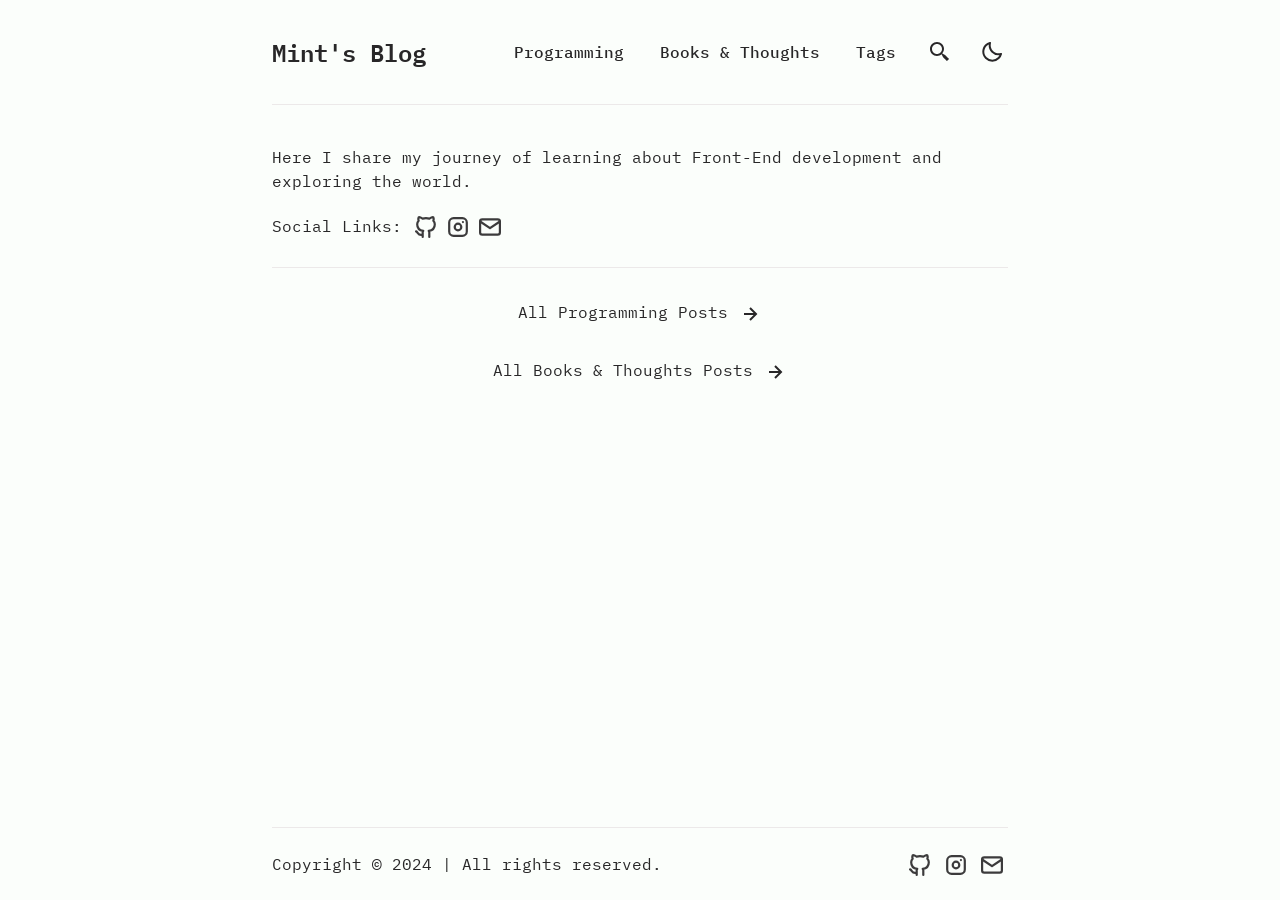
==== index.html @ e1dbb466 "deploy: 2d7eb493a28f2ec7057a40b3649dce06c5489eba" ====
<!DOCTYPE html><html lang="en" class="false"> <head><meta charset="UTF-8"><meta name="viewport" content="width=device-width"><link rel="icon" type="image/svg+xml" href="/favicon.svg"><link rel="canonical" href="https://astro-paper.pages.dev/"><meta name="generator" content="Astro v4.12.2"><!-- General Meta Tags --><title>Mint&#39;s Blog</title><meta name="title" content="Mint's Blog"><meta name="description" content="Mint's Hello World"><meta name="author" content="Mint"><link rel="sitemap" href="/sitemap-index.xml"><!-- Open Graph / Facebook --><meta property="og:title" content="Mint's Blog"><meta property="og:description" content="Mint's Hello World"><meta property="og:url" content="https://astro-paper.pages.dev/"><meta property="og:image" content="https://astro-paper.pages.dev/astropaper-og.jpg"><!-- Article Published/Modified time --><!-- Twitter --><meta property="twitter:card" content="summary_large_image"><meta property="twitter:url" content="https://astro-paper.pages.dev/"><meta property="twitter:title" content="Mint's Blog"><meta property="twitter:description" content="Mint's Hello World"><meta property="twitter:image" content="https://astro-paper.pages.dev/astropaper-og.jpg"><!-- Google JSON-LD Structured data --><script type="application/ld+json">{"@context":"https://schema.org","@type":"BlogPosting","headline":"Mint's Blog","image":"https://astro-paper.pages.dev/astropaper-og.jpg","datePublished":"undefined","author":[{"@type":"Person","name":"Mint","url":"https://satnaing.dev/"}]}</script><!-- Google Font --><link rel="preconnect" href="https://fonts.googleapis.com"><link rel="preconnect" href="https://fonts.gstatic.com" crossorigin><link href="https://fonts.googleapis.com/css2?family=IBM+Plex+Mono:ital,wght@0,400;0,500;0,600;0,700;1,400;1,600&display=swap" rel="stylesheet"><meta name="theme-color" content=""><meta name="astro-view-transitions-enabled" content="true"><meta name="astro-view-transitions-fallback" content="animate"><script src="/toggle-theme.js"></script><link rel="stylesheet" href="/_astro/about.DRZMxwxV.css">
<style>#hero:where(.astro-j7pv25f6){padding-bottom:1.5rem;padding-top:2rem}#hero:where(.astro-j7pv25f6) h1:where(.astro-j7pv25f6){margin-top:1rem;margin-bottom:1rem;display:inline-block;font-size:1.875rem;line-height:2.25rem;font-weight:700}@media (min-width: 640px){#hero:where(.astro-j7pv25f6) h1:where(.astro-j7pv25f6){margin-top:2rem;margin-bottom:2rem;font-size:3rem;line-height:1}}#hero:where(.astro-j7pv25f6) .rss-link:where(.astro-j7pv25f6){margin-bottom:1.5rem}#hero:where(.astro-j7pv25f6) .rss-icon:where(.astro-j7pv25f6){margin-bottom:.5rem;height:1.5rem;width:1.5rem;--tw-scale-x: 1.1;--tw-scale-y: 1.1;transform:translate(var(--tw-translate-x),var(--tw-translate-y)) rotate(var(--tw-rotate)) skew(var(--tw-skew-x)) skewY(var(--tw-skew-y)) scaleX(var(--tw-scale-x)) scaleY(var(--tw-scale-y));fill:rgb(var(--color-accent))}@media (min-width: 640px){#hero:where(.astro-j7pv25f6) .rss-icon:where(.astro-j7pv25f6){margin-bottom:.75rem;--tw-scale-x: 1.25;--tw-scale-y: 1.25;transform:translate(var(--tw-translate-x),var(--tw-translate-y)) rotate(var(--tw-rotate)) skew(var(--tw-skew-x)) skewY(var(--tw-skew-y)) scaleX(var(--tw-scale-x)) scaleY(var(--tw-scale-y))}}#hero:where(.astro-j7pv25f6) p:where(.astro-j7pv25f6){margin-top:.5rem;margin-bottom:.5rem}.social-wrapper:where(.astro-j7pv25f6){margin-top:1rem;display:flex;flex-direction:column}@media (min-width: 640px){.social-wrapper:where(.astro-j7pv25f6){flex-direction:row;align-items:center}}.social-links:where(.astro-j7pv25f6){margin-bottom:.25rem;margin-right:.5rem;white-space:nowrap}@media (min-width: 640px){.social-links:where(.astro-j7pv25f6){margin-bottom:0}}#featured:where(.astro-j7pv25f6),#recent-posts:where(.astro-j7pv25f6){padding-bottom:1.5rem;padding-top:3rem}#featured:where(.astro-j7pv25f6) h2:where(.astro-j7pv25f6),#recent-posts:where(.astro-j7pv25f6) h2:where(.astro-j7pv25f6){font-size:1.5rem;line-height:2rem;font-weight:600;letter-spacing:.025em}.all-posts-btn-wrapper:where(.astro-j7pv25f6){margin-top:2rem;margin-bottom:2rem;text-align:center}
</style><script type="module" src="/_astro/hoisted.lSUI3qGY.js"></script></head> <body>  <header class="astro-3ef6ksr2"> <a id="skip-to-content" href="#main-content" class="astro-3ef6ksr2">Skip to content</a> <div class="nav-container astro-3ef6ksr2"> <div class="top-nav-wrap astro-3ef6ksr2"> <a href="/" class="logo whitespace-nowrap astro-3ef6ksr2"> Mint&#39;s Blog </a> <nav id="nav-menu" class="astro-3ef6ksr2"> <button class="hamburger-menu focus-outline astro-3ef6ksr2" aria-label="Open Menu" aria-expanded="false" aria-controls="menu-items"> <svg xmlns="http://www.w3.org/2000/svg" width="24" height="24" viewBox="0 0 24 24" fill="none" stroke="currentColor" stroke-width="1.5" stroke-linecap="round" stroke-linejoin="round" class="menu-icon astro-3ef6ksr2"> <line x1="7" y1="12" x2="21" y2="12" class="line astro-3ef6ksr2"></line> <line x1="3" y1="6" x2="21" y2="6" class="line astro-3ef6ksr2"></line> <line x1="12" y1="18" x2="21" y2="18" class="line astro-3ef6ksr2"></line> <line x1="18" y1="6" x2="6" y2="18" class="close astro-3ef6ksr2"></line> <line x1="6" y1="6" x2="18" y2="18" class="close astro-3ef6ksr2"></line> </svg> </button> <ul id="menu-items" class="display-none sm:flex astro-3ef6ksr2"> <li class="astro-3ef6ksr2"> <a href="/programming/" class=" astro-3ef6ksr2">
Programming
</a> </li> <li class="astro-3ef6ksr2"> <a href="/thoughts/" class=" astro-3ef6ksr2">
Books & Thoughts
</a> </li> <li class="astro-3ef6ksr2"> <a href="/tags/" class=" astro-3ef6ksr2">
Tags
</a> </li> <li class="astro-3ef6ksr2"> <a href="/search/" class="group inline-block hover:text-skin-accent focus-outline p-3 sm:p-1  flex astro-3ef6ksr2" aria-label="search" title="Search"> <svg xmlns="http://www.w3.org/2000/svg" class="scale-125 sm:scale-100 astro-3ef6ksr2"><path d="M19.023 16.977a35.13 35.13 0 0 1-1.367-1.384c-.372-.378-.596-.653-.596-.653l-2.8-1.337A6.962 6.962 0 0 0 16 9c0-3.859-3.14-7-7-7S2 5.141 2 9s3.14 7 7 7c1.763 0 3.37-.66 4.603-1.739l1.337 2.8s.275.224.653.596c.387.363.896.854 1.384 1.367l1.358 1.392.604.646 2.121-2.121-.646-.604c-.379-.372-.885-.866-1.391-1.36zM9 14c-2.757 0-5-2.243-5-5s2.243-5 5-5 5 2.243 5 5-2.243 5-5 5z" class="astro-3ef6ksr2"></path> </svg> <span class="sr-only astro-3ef6ksr2">Search</span> </a> </li> <li class="astro-3ef6ksr2"> <button id="theme-btn" class="focus-outline astro-3ef6ksr2" title="Toggles light & dark" aria-label="auto" aria-live="polite"> <svg xmlns="http://www.w3.org/2000/svg" id="moon-svg" class="astro-3ef6ksr2"> <path d="M20.742 13.045a8.088 8.088 0 0 1-2.077.271c-2.135 0-4.14-.83-5.646-2.336a8.025 8.025 0 0 1-2.064-7.723A1 1 0 0 0 9.73 2.034a10.014 10.014 0 0 0-4.489 2.582c-3.898 3.898-3.898 10.243 0 14.143a9.937 9.937 0 0 0 7.072 2.93 9.93 9.93 0 0 0 7.07-2.929 10.007 10.007 0 0 0 2.583-4.491 1.001 1.001 0 0 0-1.224-1.224zm-2.772 4.301a7.947 7.947 0 0 1-5.656 2.343 7.953 7.953 0 0 1-5.658-2.344c-3.118-3.119-3.118-8.195 0-11.314a7.923 7.923 0 0 1 2.06-1.483 10.027 10.027 0 0 0 2.89 7.848 9.972 9.972 0 0 0 7.848 2.891 8.036 8.036 0 0 1-1.484 2.059z" class="astro-3ef6ksr2"></path> </svg> <svg xmlns="http://www.w3.org/2000/svg" id="sun-svg" class="astro-3ef6ksr2"> <path d="M6.993 12c0 2.761 2.246 5.007 5.007 5.007s5.007-2.246 5.007-5.007S14.761 6.993 12 6.993 6.993 9.239 6.993 12zM12 8.993c1.658 0 3.007 1.349 3.007 3.007S13.658 15.007 12 15.007 8.993 13.658 8.993 12 10.342 8.993 12 8.993zM10.998 19h2v3h-2zm0-17h2v3h-2zm-9 9h3v2h-3zm17 0h3v2h-3zM4.219 18.363l2.12-2.122 1.415 1.414-2.12 2.122zM16.24 6.344l2.122-2.122 1.414 1.414-2.122 2.122zM6.342 7.759 4.22 5.637l1.415-1.414 2.12 2.122zm13.434 10.605-1.414 1.414-2.122-2.122 1.414-1.414z" class="astro-3ef6ksr2"></path> </svg> </button> </li> </ul> </nav> </div> </div> <div class="max-w-3xl mx-auto px-4"> <hr class="border-skin-line" aria-hidden="true"> </div> </header>   <main id="main-content" class="astro-j7pv25f6"> <section id="hero" class="astro-j7pv25f6"> <p class="astro-j7pv25f6">
Here I share my journey of learning about Front-End development and exploring the world.
</p> <div class="social-wrapper astro-j7pv25f6"> <div class="social-links astro-j7pv25f6">Social Links:</div> <div class="social-icons  astro-upu6fzxr"> <a href="https://github.com/undefinedmint" class="group inline-block hover:text-skin-accent link-button astro-upu6fzxr" title="Me on Github"> <svg
    xmlns="http://www.w3.org/2000/svg"
    class="icon-tabler"
    stroke-linecap="round"
    stroke-linejoin="round"
  >
    <path stroke="none" d="M0 0h24v24H0z" fill="none"></path>
    <path
      d="M9 19c-4.3 1.4 -4.3 -2.5 -6 -3m12 5v-3.5c0 -1 .1 -1.4 -.5 -2c2.8 -.3 5.5 -1.4 5.5 -6a4.6 4.6 0 0 0 -1.3 -3.2a4.2 4.2 0 0 0 -.1 -3.2s-1.1 -.3 -3.5 1.3a12.3 12.3 0 0 0 -6.2 0c-2.4 -1.6 -3.5 -1.3 -3.5 -1.3a4.2 4.2 0 0 0 -.1 3.2a4.6 4.6 0 0 0 -1.3 3.2c0 4.6 2.7 5.7 5.5 6c-.6 .6 -.6 1.2 -.5 2v3.5"
    ></path>
  </svg> <span class="sr-only astro-upu6fzxr">Me on Github</span> </a><a href="https://instagram.com/i__am__mint/" class="group inline-block hover:text-skin-accent link-button astro-upu6fzxr" title="Me on Instagram"> <svg
    xmlns="http://www.w3.org/2000/svg"
    class="icon-tabler"
    stroke-linecap="round"
    stroke-linejoin="round"
  >
    <path stroke="none" d="M0 0h24v24H0z" fill="none"></path>
    <rect x="4" y="4" width="16" height="16" rx="4"></rect>
    <circle cx="12" cy="12" r="3"></circle>
    <line x1="16.5" y1="7.5" x2="16.5" y2="7.501"></line>
  </svg> <span class="sr-only astro-upu6fzxr">Me on Instagram</span> </a><a href="mailto:undefinedmint@proton.me" class="group inline-block hover:text-skin-accent link-button astro-upu6fzxr" title="Send an email to Mint's Blog"> <svg
      xmlns="http://www.w3.org/2000/svg"
      class="icon-tabler"
      stroke-linecap="round"
      stroke-linejoin="round"
    >
      <path stroke="none" d="M0 0h24v24H0z" fill="none"></path>
      <rect x="3" y="5" width="18" height="14" rx="2"></rect>
      <polyline points="3 7 12 13 21 7"></polyline>
    </svg> <span class="sr-only astro-upu6fzxr">Send an email to Mint&#39;s Blog</span> </a> </div>  </div> </section> <div class="max-w-3xl mx-auto px-4"> <hr class="border-skin-line" aria-hidden="true"> </div>  <div class="all-posts-btn-wrapper astro-j7pv25f6"> <a href="/programming/" class="group inline-block hover:text-skin-accent">
All Programming Posts
<svg xmlns="http://www.w3.org/2000/svg" class="astro-j7pv25f6"> <path d="m11.293 17.293 1.414 1.414L19.414 12l-6.707-6.707-1.414 1.414L15.586 11H6v2h9.586z" class="astro-j7pv25f6"></path> </svg> </a> </div>   <div class="all-posts-btn-wrapper astro-j7pv25f6"> <a href="/thoughts/" class="group inline-block hover:text-skin-accent">
All Books & Thoughts Posts
<svg xmlns="http://www.w3.org/2000/svg" class="astro-j7pv25f6"> <path d="m11.293 17.293 1.414 1.414L19.414 12l-6.707-6.707-1.414 1.414L15.586 11H6v2h9.586z" class="astro-j7pv25f6"></path> </svg> </a> </div> </main> <footer class="mt-auto astro-sz7xmlte"> <div class="max-w-3xl mx-auto px-0"> <hr class="border-skin-line" aria-hidden="true"> </div> <div class="footer-wrapper astro-sz7xmlte"> <div class="social-icons flex astro-upu6fzxr"> <a href="https://github.com/undefinedmint" class="group inline-block hover:text-skin-accent link-button astro-upu6fzxr" title="Me on Github"> <svg
    xmlns="http://www.w3.org/2000/svg"
    class="icon-tabler"
    stroke-linecap="round"
    stroke-linejoin="round"
  >
    <path stroke="none" d="M0 0h24v24H0z" fill="none"></path>
    <path
      d="M9 19c-4.3 1.4 -4.3 -2.5 -6 -3m12 5v-3.5c0 -1 .1 -1.4 -.5 -2c2.8 -.3 5.5 -1.4 5.5 -6a4.6 4.6 0 0 0 -1.3 -3.2a4.2 4.2 0 0 0 -.1 -3.2s-1.1 -.3 -3.5 1.3a12.3 12.3 0 0 0 -6.2 0c-2.4 -1.6 -3.5 -1.3 -3.5 -1.3a4.2 4.2 0 0 0 -.1 3.2a4.6 4.6 0 0 0 -1.3 3.2c0 4.6 2.7 5.7 5.5 6c-.6 .6 -.6 1.2 -.5 2v3.5"
    ></path>
  </svg> <span class="sr-only astro-upu6fzxr">Me on Github</span> </a><a href="https://instagram.com/i__am__mint/" class="group inline-block hover:text-skin-accent link-button astro-upu6fzxr" title="Me on Instagram"> <svg
    xmlns="http://www.w3.org/2000/svg"
    class="icon-tabler"
    stroke-linecap="round"
    stroke-linejoin="round"
  >
    <path stroke="none" d="M0 0h24v24H0z" fill="none"></path>
    <rect x="4" y="4" width="16" height="16" rx="4"></rect>
    <circle cx="12" cy="12" r="3"></circle>
    <line x1="16.5" y1="7.5" x2="16.5" y2="7.501"></line>
  </svg> <span class="sr-only astro-upu6fzxr">Me on Instagram</span> </a><a href="mailto:undefinedmint@proton.me" class="group inline-block hover:text-skin-accent link-button astro-upu6fzxr" title="Send an email to Mint's Blog"> <svg
      xmlns="http://www.w3.org/2000/svg"
      class="icon-tabler"
      stroke-linecap="round"
      stroke-linejoin="round"
    >
      <path stroke="none" d="M0 0h24v24H0z" fill="none"></path>
      <rect x="3" y="5" width="18" height="14" rx="2"></rect>
      <polyline points="3 7 12 13 21 7"></polyline>
    </svg> <span class="sr-only astro-upu6fzxr">Send an email to Mint&#39;s Blog</span> </a> </div>  <div class="copyright-wrapper astro-sz7xmlte"> <span class="astro-sz7xmlte">Copyright &#169; 2024</span> <span class="separator astro-sz7xmlte">&nbsp;|&nbsp;</span> <span class="astro-sz7xmlte">All rights reserved.</span> </div> </div> </footer>   </body></html>
---- _astro/about.DRZMxwxV.css ----
*,:before,:after{box-sizing:border-box;border-width:0;border-style:solid;border-color:#e5e7eb}:before,:after{--tw-content: ""}html,:host{line-height:1.5;-webkit-text-size-adjust:100%;-moz-tab-size:4;-o-tab-size:4;tab-size:4;font-family:ui-sans-serif,system-ui,sans-serif,"Apple Color Emoji","Segoe UI Emoji",Segoe UI Symbol,"Noto Color Emoji";font-feature-settings:normal;font-variation-settings:normal;-webkit-tap-highlight-color:transparent}body{margin:0;line-height:inherit}hr{height:0;color:inherit;border-top-width:1px}abbr:where([title]){-webkit-text-decoration:underline dotted;text-decoration:underline dotted}h1,h2,h3,h4,h5,h6{font-size:inherit;font-weight:inherit}a{color:inherit;text-decoration:inherit}b,strong{font-weight:bolder}code,kbd,samp,pre{font-family:IBM Plex Mono,monospace;font-feature-settings:normal;font-variation-settings:normal;font-size:1em}small{font-size:80%}sub,sup{font-size:75%;line-height:0;position:relative;vertical-align:baseline}sub{bottom:-.25em}sup{top:-.5em}table{text-indent:0;border-color:inherit;border-collapse:collapse}button,input,optgroup,select,textarea{font-family:inherit;font-feature-settings:inherit;font-variation-settings:inherit;font-size:100%;font-weight:inherit;line-height:inherit;letter-spacing:inherit;color:inherit;margin:0;padding:0}button,select{text-transform:none}button,input:where([type=button]),input:where([type=reset]),input:where([type=submit]){-webkit-appearance:button;background-color:transparent;background-image:none}:-moz-focusring{outline:auto}:-moz-ui-invalid{box-shadow:none}progress{vertical-align:baseline}::-webkit-inner-spin-button,::-webkit-outer-spin-button{height:auto}[type=search]{-webkit-appearance:textfield;outline-offset:-2px}::-webkit-search-decoration{-webkit-appearance:none}::-webkit-file-upload-button{-webkit-appearance:button;font:inherit}summary{display:list-item}blockquote,dl,dd,h1,h2,h3,h4,h5,h6,hr,figure,p,pre{margin:0}fieldset{margin:0;padding:0}legend{padding:0}ol,ul,menu{list-style:none;margin:0;padding:0}dialog{padding:0}textarea{resize:vertical}input::-moz-placeholder,textarea::-moz-placeholder{opacity:1;color:#9ca3af}input::placeholder,textarea::placeholder{opacity:1;color:#9ca3af}button,[role=button]{cursor:pointer}:disabled{cursor:default}img,svg,video,canvas,audio,iframe,embed,object{display:block;vertical-align:middle}img,video{max-width:100%;height:auto}[hidden]{display:none}:root,html[data-theme=light]{--color-fill: 251, 254, 251;--color-text-base: 40, 39, 40;--color-accent: 110, 127, 235;--color-card: 230, 230, 230;--color-card-muted: 205, 205, 205;--color-border: 236, 233, 233}html[data-theme=dark]{--color-fill: 33, 39, 55;--color-text-base: 234, 237, 243;--color-accent: 116, 116, 232;--color-card: 52, 63, 96;--color-card-muted: 138, 51, 2;--color-border: 116, 116, 232}#sun-svg,html[data-theme=dark] #moon-svg{display:none}#moon-svg,html[data-theme=dark] #sun-svg{display:block}body{display:flex;min-height:100svh;flex-direction:column;--tw-bg-opacity: 1;background-color:rgba(var(--color-fill),var(--tw-bg-opacity));font-family:IBM Plex Mono,monospace;--tw-text-opacity: 1;color:rgba(var(--color-text-base),var(--tw-text-opacity))}body *::-moz-selection{background-color:rgba(var(--color-accent),var(--tw-bg-opacity));--tw-bg-opacity: .7;--tw-text-opacity: 1;color:rgba(var(--color-fill),var(--tw-text-opacity))}body *::selection{background-color:rgba(var(--color-accent),var(--tw-bg-opacity));--tw-bg-opacity: .7;--tw-text-opacity: 1;color:rgba(var(--color-fill),var(--tw-text-opacity))}body::-moz-selection{background-color:rgba(var(--color-accent),var(--tw-bg-opacity));--tw-bg-opacity: .7;--tw-text-opacity: 1;color:rgba(var(--color-fill),var(--tw-text-opacity))}body::selection{background-color:rgba(var(--color-accent),var(--tw-bg-opacity));--tw-bg-opacity: .7;--tw-text-opacity: 1;color:rgba(var(--color-fill),var(--tw-text-opacity))}section,footer{margin-left:auto;margin-right:auto;max-width:48rem;padding-left:1rem;padding-right:1rem}a{outline-width:2px;outline-offset:1px;outline-color:rgb(var(--color-accent))}a:focus-visible{text-decoration-line:none;outline-style:dashed}svg{display:inline-block;height:1.5rem;width:1.5rem;fill:rgb(var(--color-text-base))}.group:hover svg{fill:rgb(var(--color-accent))}svg.icon-tabler{display:inline-block;height:1.5rem;width:1.5rem;--tw-scale-x: 1.25;--tw-scale-y: 1.25;transform:translate(var(--tw-translate-x),var(--tw-translate-y)) rotate(var(--tw-rotate)) skew(var(--tw-skew-x)) skewY(var(--tw-skew-y)) scaleX(var(--tw-scale-x)) scaleY(var(--tw-scale-y));fill:transparent;stroke:currentColor;stroke-width:2;opacity:.9}.group:hover svg.icon-tabler{fill:transparent}@media (min-width: 640px){svg.icon-tabler{--tw-scale-x: 1.1;--tw-scale-y: 1.1;transform:translate(var(--tw-translate-x),var(--tw-translate-y)) rotate(var(--tw-rotate)) skew(var(--tw-skew-x)) skewY(var(--tw-skew-y)) scaleX(var(--tw-scale-x)) scaleY(var(--tw-scale-y))}}.prose :is(:where(h1,h2,h3,h4,h5,h6,th):not(:where([class~=not-prose],[class~=not-prose] *))){margin-bottom:.75rem!important;--tw-text-opacity: 1 !important;color:rgba(var(--color-text-base),var(--tw-text-opacity))!important}.prose :is(:where(h3):not(:where([class~=not-prose],[class~=not-prose] *))){font-style:italic}.prose :is(:where(p):not(:where([class~=not-prose],[class~=not-prose] *))){--tw-text-opacity: 1 !important;color:rgba(var(--color-text-base),var(--tw-text-opacity))!important}.prose :is(:where(a):not(:where([class~=not-prose],[class~=not-prose] *))){--tw-text-opacity: 1 !important;color:rgba(var(--color-text-base),var(--tw-text-opacity))!important;text-decoration-style:dashed!important;text-underline-offset:8px}.prose :is(:where(a):not(:where([class~=not-prose],[class~=not-prose] *))):hover{--tw-text-opacity: 1;color:rgba(var(--color-accent),var(--tw-text-opacity))}.prose :is(:where(blockquote):not(:where([class~=not-prose],[class~=not-prose] *))){border-left-color:rgba(var(--color-accent),var(--tw-border-opacity))!important;--tw-border-opacity: .5;opacity:.8}.prose :is(:where(figcaption):not(:where([class~=not-prose],[class~=not-prose] *))){--tw-text-opacity: 1 !important;color:rgba(var(--color-text-base),var(--tw-text-opacity))!important;opacity:.7}.prose :is(:where(strong):not(:where([class~=not-prose],[class~=not-prose] *))){--tw-text-opacity: 1 !important;color:rgba(var(--color-text-base),var(--tw-text-opacity))!important}.prose :is(:where(code):not(:where([class~=not-prose],[class~=not-prose] *))){border-radius:.25rem;background-color:rgba(var(--color-card),var(--tw-bg-opacity));--tw-bg-opacity: .75;padding:.25rem}.prose :is(:where(code):not(:where([class~=not-prose],[class~=not-prose] *))):before{--tw-content: none !important;content:var(--tw-content)!important}.prose :is(:where(code):not(:where([class~=not-prose],[class~=not-prose] *))):after{--tw-content: none !important;content:var(--tw-content)!important}.prose :is(:where(ol):not(:where([class~=not-prose],[class~=not-prose] *))){--tw-text-opacity: 1 !important;color:rgba(var(--color-text-base),var(--tw-text-opacity))!important}.prose :is(:where(ul):not(:where([class~=not-prose],[class~=not-prose] *))){overflow-x:clip;--tw-text-opacity: 1 !important;color:rgba(var(--color-text-base),var(--tw-text-opacity))!important}.prose * :is(:where(li):not(:where([class~=not-prose],[class~=not-prose] *)))::marker{color:rgba(var(--color-accent),var(--tw-text-opacity))!important}.prose :is(:where(li):not(:where([class~=not-prose],[class~=not-prose] *)))::marker{color:rgba(var(--color-accent),var(--tw-text-opacity))!important}.prose :is(:where(table):not(:where([class~=not-prose],[class~=not-prose] *))){--tw-text-opacity: 1;color:rgba(var(--color-text-base),var(--tw-text-opacity))}.prose :is(:where(th):not(:where([class~=not-prose],[class~=not-prose] *))){border-width:1px;--tw-border-opacity: 1;border-color:rgba(var(--color-border),var(--tw-border-opacity))}.prose :is(:where(td):not(:where([class~=not-prose],[class~=not-prose] *))){border-width:1px;--tw-border-opacity: 1;border-color:rgba(var(--color-border),var(--tw-border-opacity))}.prose :is(:where(img):not(:where([class~=not-prose],[class~=not-prose] *))){margin-top:.5rem!important;margin-bottom:.5rem!important;margin-left:auto;margin-right:auto;border-width:2px;--tw-border-opacity: 1;border-color:rgba(var(--color-border),var(--tw-border-opacity))}.prose :is(:where(hr):not(:where([class~=not-prose],[class~=not-prose] *))){--tw-border-opacity: 1 !important;border-color:rgba(var(--color-border),var(--tw-border-opacity))!important}.prose a{overflow-wrap:break-word}.prose a:hover{--tw-text-opacity: 1 !important;color:rgba(var(--color-accent),var(--tw-text-opacity))!important}.prose thead th:first-child,tbody td:first-child,tfoot td:first-child{padding-left:.5714286em}.prose h2#table-of-contents{margin-bottom:.5rem}.prose details{display:inline-block;cursor:pointer;-webkit-user-select:none;-moz-user-select:none;user-select:none;--tw-text-opacity: 1;color:rgba(var(--color-text-base),var(--tw-text-opacity))}.prose summary{outline-width:2px;outline-offset:1px;outline-color:rgb(var(--color-accent))}.prose summary:focus-visible{text-decoration-line:none;outline-style:dashed}.prose h2#table-of-contents+p{display:none}.type-title{margin-top:20px;font-weight:700;font-size:20px}html{overflow-y:scroll}::-webkit-scrollbar{width:.75rem}::-webkit-scrollbar-track{--tw-bg-opacity: 1;background-color:rgba(var(--color-fill),var(--tw-bg-opacity))}::-webkit-scrollbar-thumb{--tw-bg-opacity: 1;background-color:rgba(var(--color-card),var(--tw-bg-opacity))}::-webkit-scrollbar-thumb:hover{--tw-bg-opacity: 1;background-color:rgba(var(--color-card-muted),var(--tw-bg-opacity))}pre:has(code){border-width:1px;--tw-border-opacity: 1;border-color:rgba(var(--color-border),var(--tw-border-opacity))}code,blockquote{word-wrap:break-word}pre>code{white-space:pre}html[data-theme=dark] pre:has(code),html[data-theme=dark] pre:has(code) span{color:var(--shiki-dark)!important;background-color:var(--shiki-dark-bg)!important;font-style:var(--shiki-dark-font-style)!important;font-weight:var(--shiki-dark-font-weight)!important;-webkit-text-decoration:var(--shiki-dark-text-decoration)!important;text-decoration:var(--shiki-dark-text-decoration)!important}*,:before,:after{--tw-border-spacing-x: 0;--tw-border-spacing-y: 0;--tw-translate-x: 0;--tw-translate-y: 0;--tw-rotate: 0;--tw-skew-x: 0;--tw-skew-y: 0;--tw-scale-x: 1;--tw-scale-y: 1;--tw-pan-x: ;--tw-pan-y: ;--tw-pinch-zoom: ;--tw-scroll-snap-strictness: proximity;--tw-gradient-from-position: ;--tw-gradient-via-position: ;--tw-gradient-to-position: ;--tw-ordinal: ;--tw-slashed-zero: ;--tw-numeric-figure: ;--tw-numeric-spacing: ;--tw-numeric-fraction: ;--tw-ring-inset: ;--tw-ring-offset-width: 0px;--tw-ring-offset-color: #fff;--tw-ring-color: rgb(59 130 246 / .5);--tw-ring-offset-shadow: 0 0 #0000;--tw-ring-shadow: 0 0 #0000;--tw-shadow: 0 0 #0000;--tw-shadow-colored: 0 0 #0000;--tw-blur: ;--tw-brightness: ;--tw-contrast: ;--tw-grayscale: ;--tw-hue-rotate: ;--tw-invert: ;--tw-saturate: ;--tw-sepia: ;--tw-drop-shadow: ;--tw-backdrop-blur: ;--tw-backdrop-brightness: ;--tw-backdrop-contrast: ;--tw-backdrop-grayscale: ;--tw-backdrop-hue-rotate: ;--tw-backdrop-invert: ;--tw-backdrop-opacity: ;--tw-backdrop-saturate: ;--tw-backdrop-sepia: ;--tw-contain-size: ;--tw-contain-layout: ;--tw-contain-paint: ;--tw-contain-style: }::backdrop{--tw-border-spacing-x: 0;--tw-border-spacing-y: 0;--tw-translate-x: 0;--tw-translate-y: 0;--tw-rotate: 0;--tw-skew-x: 0;--tw-skew-y: 0;--tw-scale-x: 1;--tw-scale-y: 1;--tw-pan-x: ;--tw-pan-y: ;--tw-pinch-zoom: ;--tw-scroll-snap-strictness: proximity;--tw-gradient-from-position: ;--tw-gradient-via-position: ;--tw-gradient-to-position: ;--tw-ordinal: ;--tw-slashed-zero: ;--tw-numeric-figure: ;--tw-numeric-spacing: ;--tw-numeric-fraction: ;--tw-ring-inset: ;--tw-ring-offset-width: 0px;--tw-ring-offset-color: #fff;--tw-ring-color: rgb(59 130 246 / .5);--tw-ring-offset-shadow: 0 0 #0000;--tw-ring-shadow: 0 0 #0000;--tw-shadow: 0 0 #0000;--tw-shadow-colored: 0 0 #0000;--tw-blur: ;--tw-brightness: ;--tw-contrast: ;--tw-grayscale: ;--tw-hue-rotate: ;--tw-invert: ;--tw-saturate: ;--tw-sepia: ;--tw-drop-shadow: ;--tw-backdrop-blur: ;--tw-backdrop-brightness: ;--tw-backdrop-contrast: ;--tw-backdrop-grayscale: ;--tw-backdrop-hue-rotate: ;--tw-backdrop-invert: ;--tw-backdrop-opacity: ;--tw-backdrop-saturate: ;--tw-backdrop-sepia: ;--tw-contain-size: ;--tw-contain-layout: ;--tw-contain-paint: ;--tw-contain-style: }.container{width:100%}@media (min-width: 640px){.container{max-width:640px}}.prose{color:var(--tw-prose-body);max-width:65ch}.prose :where(p):not(:where([class~=not-prose],[class~=not-prose] *)){margin-top:1.25em;margin-bottom:1.25em}.prose :where([class~=lead]):not(:where([class~=not-prose],[class~=not-prose] *)){color:var(--tw-prose-lead);font-size:1.25em;line-height:1.6;margin-top:1.2em;margin-bottom:1.2em}.prose :where(a):not(:where([class~=not-prose],[class~=not-prose] *)){color:var(--tw-prose-links);text-decoration:underline;font-weight:500}.prose :where(strong):not(:where([class~=not-prose],[class~=not-prose] *)){color:var(--tw-prose-bold);font-weight:600}.prose :where(a strong):not(:where([class~=not-prose],[class~=not-prose] *)){color:inherit}.prose :where(blockquote strong):not(:where([class~=not-prose],[class~=not-prose] *)){color:inherit}.prose :where(thead th strong):not(:where([class~=not-prose],[class~=not-prose] *)){color:inherit}.prose :where(ol):not(:where([class~=not-prose],[class~=not-prose] *)){list-style-type:decimal;margin-top:1.25em;margin-bottom:1.25em;padding-inline-start:1.625em}.prose :where(ol[type=A]):not(:where([class~=not-prose],[class~=not-prose] *)){list-style-type:upper-alpha}.prose :where(ol[type=a]):not(:where([class~=not-prose],[class~=not-prose] *)){list-style-type:lower-alpha}.prose :where(ol[type=A s]):not(:where([class~=not-prose],[class~=not-prose] *)){list-style-type:upper-alpha}.prose :where(ol[type=a s]):not(:where([class~=not-prose],[class~=not-prose] *)){list-style-type:lower-alpha}.prose :where(ol[type=I]):not(:where([class~=not-prose],[class~=not-prose] *)){list-style-type:upper-roman}.prose :where(ol[type=i]):not(:where([class~=not-prose],[class~=not-prose] *)){list-style-type:lower-roman}.prose :where(ol[type=I s]):not(:where([class~=not-prose],[class~=not-prose] *)){list-style-type:upper-roman}.prose :where(ol[type=i s]):not(:where([class~=not-prose],[class~=not-prose] *)){list-style-type:lower-roman}.prose :where(ol[type="1"]):not(:where([class~=not-prose],[class~=not-prose] *)){list-style-type:decimal}.prose :where(ul):not(:where([class~=not-prose],[class~=not-prose] *)){list-style-type:disc;margin-top:1.25em;margin-bottom:1.25em;padding-inline-start:1.625em}.prose :where(ol>li):not(:where([class~=not-prose],[class~=not-prose] *))::marker{font-weight:400;color:var(--tw-prose-counters)}.prose :where(ul>li):not(:where([class~=not-prose],[class~=not-prose] *))::marker{color:var(--tw-prose-bullets)}.prose :where(dt):not(:where([class~=not-prose],[class~=not-prose] *)){color:var(--tw-prose-headings);font-weight:600;margin-top:1.25em}.prose :where(hr):not(:where([class~=not-prose],[class~=not-prose] *)){border-color:var(--tw-prose-hr);border-top-width:1px;margin-top:3em;margin-bottom:3em}.prose :where(blockquote):not(:where([class~=not-prose],[class~=not-prose] *)){font-weight:500;font-style:italic;color:var(--tw-prose-quotes);border-inline-start-width:.25rem;border-inline-start-color:var(--tw-prose-quote-borders);quotes:"“""”""‘""’";margin-top:1.6em;margin-bottom:1.6em;padding-inline-start:1em}.prose :where(blockquote p:first-of-type):not(:where([class~=not-prose],[class~=not-prose] *)):before{content:open-quote}.prose :where(blockquote p:last-of-type):not(:where([class~=not-prose],[class~=not-prose] *)):after{content:close-quote}.prose :where(h1):not(:where([class~=not-prose],[class~=not-prose] *)){color:var(--tw-prose-headings);font-weight:800;font-size:2.25em;margin-top:0;margin-bottom:.8888889em;line-height:1.1111111}.prose :where(h1 strong):not(:where([class~=not-prose],[class~=not-prose] *)){font-weight:900;color:inherit}.prose :where(h2):not(:where([class~=not-prose],[class~=not-prose] *)){color:var(--tw-prose-headings);font-weight:700;font-size:1.5em;margin-top:2em;margin-bottom:1em;line-height:1.3333333}.prose :where(h2 strong):not(:where([class~=not-prose],[class~=not-prose] *)){font-weight:800;color:inherit}.prose :where(h3):not(:where([class~=not-prose],[class~=not-prose] *)){color:var(--tw-prose-headings);font-weight:600;font-size:1.25em;margin-top:1.6em;margin-bottom:.6em;line-height:1.6}.prose :where(h3 strong):not(:where([class~=not-prose],[class~=not-prose] *)){font-weight:700;color:inherit}.prose :where(h4):not(:where([class~=not-prose],[class~=not-prose] *)){color:var(--tw-prose-headings);font-weight:600;margin-top:1.5em;margin-bottom:.5em;line-height:1.5}.prose :where(h4 strong):not(:where([class~=not-prose],[class~=not-prose] *)){font-weight:700;color:inherit}.prose :where(img):not(:where([class~=not-prose],[class~=not-prose] *)){margin-top:2em;margin-bottom:2em}.prose :where(picture):not(:where([class~=not-prose],[class~=not-prose] *)){display:block;margin-top:2em;margin-bottom:2em}.prose :where(video):not(:where([class~=not-prose],[class~=not-prose] *)){margin-top:2em;margin-bottom:2em}.prose :where(kbd):not(:where([class~=not-prose],[class~=not-prose] *)){font-weight:500;font-family:inherit;color:var(--tw-prose-kbd);box-shadow:0 0 0 1px rgb(var(--tw-prose-kbd-shadows) / 10%),0 3px rgb(var(--tw-prose-kbd-shadows) / 10%);font-size:.875em;border-radius:.3125rem;padding-top:.1875em;padding-inline-end:.375em;padding-bottom:.1875em;padding-inline-start:.375em}.prose :where(code):not(:where([class~=not-prose],[class~=not-prose] *)){font-weight:600;font-size:.875em}.prose :where(code):not(:where([class~=not-prose],[class~=not-prose] *)):before{content:"`"}.prose :where(code):not(:where([class~=not-prose],[class~=not-prose] *)):after{content:"`"}.prose :where(a code):not(:where([class~=not-prose],[class~=not-prose] *)){color:inherit}.prose :where(h1 code):not(:where([class~=not-prose],[class~=not-prose] *)){color:inherit}.prose :where(h2 code):not(:where([class~=not-prose],[class~=not-prose] *)){color:inherit;font-size:.875em}.prose :where(h3 code):not(:where([class~=not-prose],[class~=not-prose] *)){color:inherit;font-size:.9em}.prose :where(h4 code):not(:where([class~=not-prose],[class~=not-prose] *)){color:inherit}.prose :where(blockquote code):not(:where([class~=not-prose],[class~=not-prose] *)){color:inherit}.prose :where(thead th code):not(:where([class~=not-prose],[class~=not-prose] *)){color:inherit}.prose :where(pre):not(:where([class~=not-prose],[class~=not-prose] *)){background-color:var(--tw-prose-pre-bg);overflow-x:auto;font-weight:400;font-size:.875em;line-height:1.7142857;margin-top:1.7142857em;margin-bottom:1.7142857em;border-radius:.375rem;padding-top:.8571429em;padding-inline-end:1.1428571em;padding-bottom:.8571429em;padding-inline-start:1.1428571em}.prose :where(pre code):not(:where([class~=not-prose],[class~=not-prose] *)){background-color:transparent;border-width:0;border-radius:0;padding:0;font-weight:inherit;color:inherit;font-size:inherit;font-family:inherit;line-height:inherit}.prose :where(pre code):not(:where([class~=not-prose],[class~=not-prose] *)):before{content:none}.prose :where(pre code):not(:where([class~=not-prose],[class~=not-prose] *)):after{content:none}.prose :where(table):not(:where([class~=not-prose],[class~=not-prose] *)){width:100%;table-layout:auto;text-align:start;margin-top:2em;margin-bottom:2em;font-size:.875em;line-height:1.7142857}.prose :where(thead):not(:where([class~=not-prose],[class~=not-prose] *)){border-bottom-width:1px;border-bottom-color:var(--tw-prose-th-borders)}.prose :where(thead th):not(:where([class~=not-prose],[class~=not-prose] *)){color:var(--tw-prose-headings);font-weight:600;vertical-align:bottom;padding-inline-end:.5714286em;padding-bottom:.5714286em;padding-inline-start:.5714286em}.prose :where(tbody tr):not(:where([class~=not-prose],[class~=not-prose] *)){border-bottom-width:1px;border-bottom-color:var(--tw-prose-td-borders)}.prose :where(tbody tr:last-child):not(:where([class~=not-prose],[class~=not-prose] *)){border-bottom-width:0}.prose :where(tbody td):not(:where([class~=not-prose],[class~=not-prose] *)){vertical-align:baseline}.prose :where(tfoot):not(:where([class~=not-prose],[class~=not-prose] *)){border-top-width:1px;border-top-color:var(--tw-prose-th-borders)}.prose :where(tfoot td):not(:where([class~=not-prose],[class~=not-prose] *)){vertical-align:top}.prose :where(figure>*):not(:where([class~=not-prose],[class~=not-prose] *)){margin-top:0;margin-bottom:0}.prose :where(figcaption):not(:where([class~=not-prose],[class~=not-prose] *)){color:var(--tw-prose-captions);font-size:.875em;line-height:1.4285714;margin-top:.8571429em}.prose{--tw-prose-body: #374151;--tw-prose-headings: #111827;--tw-prose-lead: #4b5563;--tw-prose-links: #111827;--tw-prose-bold: #111827;--tw-prose-counters: #6b7280;--tw-prose-bullets: #d1d5db;--tw-prose-hr: #e5e7eb;--tw-prose-quotes: #111827;--tw-prose-quote-borders: #e5e7eb;--tw-prose-captions: #6b7280;--tw-prose-kbd: #111827;--tw-prose-kbd-shadows: 17 24 39;--tw-prose-code: #111827;--tw-prose-pre-code: #e5e7eb;--tw-prose-pre-bg: #1f2937;--tw-prose-th-borders: #d1d5db;--tw-prose-td-borders: #e5e7eb;--tw-prose-invert-body: #d1d5db;--tw-prose-invert-headings: #fff;--tw-prose-invert-lead: #9ca3af;--tw-prose-invert-links: #fff;--tw-prose-invert-bold: #fff;--tw-prose-invert-counters: #9ca3af;--tw-prose-invert-bullets: #4b5563;--tw-prose-invert-hr: #374151;--tw-prose-invert-quotes: #f3f4f6;--tw-prose-invert-quote-borders: #374151;--tw-prose-invert-captions: #9ca3af;--tw-prose-invert-kbd: #fff;--tw-prose-invert-kbd-shadows: 255 255 255;--tw-prose-invert-code: #fff;--tw-prose-invert-pre-code: #d1d5db;--tw-prose-invert-pre-bg: rgb(0 0 0 / 50%);--tw-prose-invert-th-borders: #4b5563;--tw-prose-invert-td-borders: #374151;font-size:1rem;line-height:1.75}.prose :where(picture>img):not(:where([class~=not-prose],[class~=not-prose] *)){margin-top:0;margin-bottom:0}.prose :where(li):not(:where([class~=not-prose],[class~=not-prose] *)){margin-top:.5em;margin-bottom:.5em}.prose :where(ol>li):not(:where([class~=not-prose],[class~=not-prose] *)){padding-inline-start:.375em}.prose :where(ul>li):not(:where([class~=not-prose],[class~=not-prose] *)){padding-inline-start:.375em}.prose :where(.prose>ul>li p):not(:where([class~=not-prose],[class~=not-prose] *)){margin-top:.75em;margin-bottom:.75em}.prose :where(.prose>ul>li>p:first-child):not(:where([class~=not-prose],[class~=not-prose] *)){margin-top:1.25em}.prose :where(.prose>ul>li>p:last-child):not(:where([class~=not-prose],[class~=not-prose] *)){margin-bottom:1.25em}.prose :where(.prose>ol>li>p:first-child):not(:where([class~=not-prose],[class~=not-prose] *)){margin-top:1.25em}.prose :where(.prose>ol>li>p:last-child):not(:where([class~=not-prose],[class~=not-prose] *)){margin-bottom:1.25em}.prose :where(ul ul,ul ol,ol ul,ol ol):not(:where([class~=not-prose],[class~=not-prose] *)){margin-top:.75em;margin-bottom:.75em}.prose :where(dl):not(:where([class~=not-prose],[class~=not-prose] *)){margin-top:1.25em;margin-bottom:1.25em}.prose :where(dd):not(:where([class~=not-prose],[class~=not-prose] *)){margin-top:.5em;padding-inline-start:1.625em}.prose :where(hr+*):not(:where([class~=not-prose],[class~=not-prose] *)){margin-top:0}.prose :where(h2+*):not(:where([class~=not-prose],[class~=not-prose] *)){margin-top:0}.prose :where(h3+*):not(:where([class~=not-prose],[class~=not-prose] *)){margin-top:0}.prose :where(h4+*):not(:where([class~=not-prose],[class~=not-prose] *)){margin-top:0}.prose :where(thead th:first-child):not(:where([class~=not-prose],[class~=not-prose] *)){padding-inline-start:0}.prose :where(thead th:last-child):not(:where([class~=not-prose],[class~=not-prose] *)){padding-inline-end:0}.prose :where(tbody td,tfoot td):not(:where([class~=not-prose],[class~=not-prose] *)){padding-top:.5714286em;padding-inline-end:.5714286em;padding-bottom:.5714286em;padding-inline-start:.5714286em}.prose :where(tbody td:first-child,tfoot td:first-child):not(:where([class~=not-prose],[class~=not-prose] *)){padding-inline-start:0}.prose :where(tbody td:last-child,tfoot td:last-child):not(:where([class~=not-prose],[class~=not-prose] *)){padding-inline-end:0}.prose :where(figure):not(:where([class~=not-prose],[class~=not-prose] *)){margin-top:2em;margin-bottom:2em}.prose :where(.prose>:first-child):not(:where([class~=not-prose],[class~=not-prose] *)){margin-top:0}.prose :where(.prose>:last-child):not(:where([class~=not-prose],[class~=not-prose] *)){margin-bottom:0}.display-none{display:none}.focus-outline{outline-width:2px;outline-offset:1px;outline-color:rgb(var(--color-accent))}.focus-outline:focus-visible{text-decoration-line:none;outline-style:dashed}.sr-only{position:absolute;width:1px;height:1px;padding:0;margin:-1px;overflow:hidden;clip:rect(0,0,0,0);white-space:nowrap;border-width:0}.pointer-events-none{pointer-events:none}.fixed{position:fixed}.absolute{position:absolute}.relative{position:relative}.inset-y-0{top:0;bottom:0}.-top-3{top:-.75rem}.-top-full{top:-100%}.left-0{left:0}.left-16{left:4rem}.right-3{right:.75rem}.top-0{top:0}.z-10{z-index:10}.z-50{z-index:50}.col-span-2{grid-column:span 2 / span 2}.mx-1{margin-left:.25rem;margin-right:.25rem}.mx-auto{margin-left:auto;margin-right:auto}.my-1{margin-top:.25rem;margin-bottom:.25rem}.my-2{margin-top:.5rem;margin-bottom:.5rem}.my-3{margin-top:.75rem;margin-bottom:.75rem}.my-4{margin-top:1rem;margin-bottom:1rem}.my-6{margin-top:1.5rem;margin-bottom:1.5rem}.my-8{margin-top:2rem;margin-bottom:2rem}.-mr-5{margin-right:-1.25rem}.mb-1{margin-bottom:.25rem}.mb-14{margin-bottom:3.5rem}.mb-2{margin-bottom:.5rem}.mb-28{margin-bottom:7rem}.mb-6{margin-bottom:1.5rem}.mb-8{margin-bottom:2rem}.ml-2{margin-left:.5rem}.ml-4{margin-left:1rem}.mr-2{margin-right:.5rem}.mr-4{margin-right:1rem}.mt-2{margin-top:.5rem}.mt-4{margin-top:1rem}.mt-8{margin-top:2rem}.mt-auto{margin-top:auto}.block{display:block}.inline-block{display:inline-block}.inline{display:inline}.flex{display:flex}.table{display:table}.grid{display:grid}.contents{display:contents}.hidden{display:none}.h-1{height:.25rem}.h-6{height:1.5rem}.w-0{width:0px}.w-44{width:11rem}.w-6{width:1.5rem}.w-full{width:100%}.min-w-\[1\.375rem\]{min-width:1.375rem}.max-w-3xl{max-width:48rem}.flex-1{flex:1 1 0%}.rotate-90{--tw-rotate: 90deg;transform:translate(var(--tw-translate-x),var(--tw-translate-y)) rotate(var(--tw-rotate)) skew(var(--tw-skew-x)) skewY(var(--tw-skew-y)) scaleX(var(--tw-scale-x)) scaleY(var(--tw-scale-y))}.scale-100{--tw-scale-x: 1;--tw-scale-y: 1;transform:translate(var(--tw-translate-x),var(--tw-translate-y)) rotate(var(--tw-rotate)) skew(var(--tw-skew-x)) skewY(var(--tw-skew-y)) scaleX(var(--tw-scale-x)) scaleY(var(--tw-scale-y))}.scale-110{--tw-scale-x: 1.1;--tw-scale-y: 1.1;transform:translate(var(--tw-translate-x),var(--tw-translate-y)) rotate(var(--tw-rotate)) skew(var(--tw-skew-x)) skewY(var(--tw-skew-y)) scaleX(var(--tw-scale-x)) scaleY(var(--tw-scale-y))}.scale-125{--tw-scale-x: 1.25;--tw-scale-y: 1.25;transform:translate(var(--tw-translate-x),var(--tw-translate-y)) rotate(var(--tw-rotate)) skew(var(--tw-skew-x)) skewY(var(--tw-skew-y)) scaleX(var(--tw-scale-x)) scaleY(var(--tw-scale-y))}.scale-75{--tw-scale-x: .75;--tw-scale-y: .75;transform:translate(var(--tw-translate-x),var(--tw-translate-y)) rotate(var(--tw-rotate)) skew(var(--tw-skew-x)) skewY(var(--tw-skew-y)) scaleX(var(--tw-scale-x)) scaleY(var(--tw-scale-y))}.scale-90{--tw-scale-x: .9;--tw-scale-y: .9;transform:translate(var(--tw-translate-x),var(--tw-translate-y)) rotate(var(--tw-rotate)) skew(var(--tw-skew-x)) skewY(var(--tw-skew-y)) scaleX(var(--tw-scale-x)) scaleY(var(--tw-scale-y))}.scale-95{--tw-scale-x: .95;--tw-scale-y: .95;transform:translate(var(--tw-translate-x),var(--tw-translate-y)) rotate(var(--tw-rotate)) skew(var(--tw-skew-x)) skewY(var(--tw-skew-y)) scaleX(var(--tw-scale-x)) scaleY(var(--tw-scale-y))}.select-none{-webkit-user-select:none;-moz-user-select:none;user-select:none}.grid-cols-2{grid-template-columns:repeat(2,minmax(0,1fr))}.grid-rows-4{grid-template-rows:repeat(4,minmax(0,1fr))}.flex-col{flex-direction:column}.flex-col-reverse{flex-direction:column-reverse}.flex-wrap{flex-wrap:wrap}.items-start{align-items:flex-start}.items-center{align-items:center}.justify-start{justify-content:flex-start}.justify-center{justify-content:center}.justify-between{justify-content:space-between}.gap-1{gap:.25rem}.gap-6{gap:1.5rem}.gap-x-2{-moz-column-gap:.5rem;column-gap:.5rem}.gap-y-2{row-gap:.5rem}.space-x-2>:not([hidden])~:not([hidden]){--tw-space-x-reverse: 0;margin-right:calc(.5rem * var(--tw-space-x-reverse));margin-left:calc(.5rem * calc(1 - var(--tw-space-x-reverse)))}.self-end{align-self:flex-end}.scroll-smooth{scroll-behavior:smooth}.whitespace-nowrap{white-space:nowrap}.text-nowrap{text-wrap:nowrap}.rounded{border-radius:.25rem}.border{border-width:1px}.border-skin-fill{--tw-border-opacity: 1;border-color:rgba(var(--color-text-base),var(--tw-border-opacity))}.border-skin-line{--tw-border-opacity: 1;border-color:rgba(var(--color-border),var(--tw-border-opacity))}.border-opacity-40{--tw-border-opacity: .4}.bg-skin-accent{--tw-bg-opacity: 1;background-color:rgba(var(--color-accent),var(--tw-bg-opacity))}.bg-skin-card{--tw-bg-opacity: 1;background-color:rgba(var(--color-card),var(--tw-bg-opacity))}.bg-skin-fill{--tw-bg-opacity: 1;background-color:rgba(var(--color-fill),var(--tw-bg-opacity))}.fill-skin-accent{fill:rgb(var(--color-accent))}.fill-skin-base{fill:rgb(var(--color-text-base))}.p-2{padding:.5rem}.p-3{padding:.75rem}.p-4{padding:1rem}.px-0{padding-left:0;padding-right:0}.px-2{padding-left:.5rem;padding-right:.5rem}.px-3{padding-left:.75rem;padding-right:.75rem}.px-4{padding-left:1rem;padding-right:1rem}.py-1{padding-top:.25rem;padding-bottom:.25rem}.py-2{padding-top:.5rem;padding-bottom:.5rem}.py-3{padding-top:.75rem;padding-bottom:.75rem}.py-6{padding-top:1.5rem;padding-bottom:1.5rem}.pb-6{padding-bottom:1.5rem}.pl-10{padding-left:2.5rem}.pl-2{padding-left:.5rem}.pr-2{padding-right:.5rem}.pr-3{padding-right:.75rem}.text-center{text-align:center}.text-2xl{font-size:1.5rem;line-height:2rem}.text-3xl{font-size:1.875rem;line-height:2.25rem}.text-9xl{font-size:8rem;line-height:1}.text-base{font-size:1rem;line-height:1.5rem}.text-lg{font-size:1.125rem;line-height:1.75rem}.text-sm{font-size:.875rem;line-height:1.25rem}.text-xl{font-size:1.25rem;line-height:1.75rem}.text-xs{font-size:.75rem;line-height:1rem}.font-bold{font-weight:700}.font-medium{font-weight:500}.font-semibold{font-weight:600}.lowercase{text-transform:lowercase}.capitalize{text-transform:capitalize}.italic{font-style:italic}.leading-4{line-height:1rem}.tracking-wider{letter-spacing:.05em}.text-skin-accent{--tw-text-opacity: 1;color:rgba(var(--color-accent),var(--tw-text-opacity))}.text-skin-base{--tw-text-opacity: 1;color:rgba(var(--color-text-base),var(--tw-text-opacity))}.text-skin-inverted{--tw-text-opacity: 1;color:rgba(var(--color-fill),var(--tw-text-opacity))}.underline{text-decoration-line:underline}.decoration-dashed{text-decoration-style:dashed}.decoration-wavy{text-decoration-style:wavy}.decoration-2{text-decoration-thickness:2px}.underline-offset-4{text-underline-offset:4px}.underline-offset-8{text-underline-offset:8px}.opacity-0{opacity:0}.opacity-50{opacity:.5}.opacity-75{opacity:.75}.opacity-80{opacity:.8}.filter{filter:var(--tw-blur) var(--tw-brightness) var(--tw-contrast) var(--tw-grayscale) var(--tw-hue-rotate) var(--tw-invert) var(--tw-saturate) var(--tw-sepia) var(--tw-drop-shadow)}.transition-all{transition-property:all;transition-timing-function:cubic-bezier(.4,0,.2,1);transition-duration:.15s}.transition-opacity{transition-property:opacity;transition-timing-function:cubic-bezier(.4,0,.2,1);transition-duration:.15s}.duration-75{transition-duration:75ms}.placeholder\:italic::-moz-placeholder{font-style:italic}.placeholder\:italic::placeholder{font-style:italic}.placeholder\:text-opacity-75::-moz-placeholder{--tw-text-opacity: .75}.placeholder\:text-opacity-75::placeholder{--tw-text-opacity: .75}.hover\:-top-0\.5:hover{top:-.125rem}.hover\:rotate-12:hover{--tw-rotate: 12deg;transform:translate(var(--tw-translate-x),var(--tw-translate-y)) rotate(var(--tw-rotate)) skew(var(--tw-skew-x)) skewY(var(--tw-skew-y)) scaleX(var(--tw-scale-x)) scaleY(var(--tw-scale-y))}.hover\:rotate-6:hover{--tw-rotate: 6deg;transform:translate(var(--tw-translate-x),var(--tw-translate-y)) rotate(var(--tw-rotate)) skew(var(--tw-skew-x)) skewY(var(--tw-skew-y)) scaleX(var(--tw-scale-x)) scaleY(var(--tw-scale-y))}.hover\:text-skin-accent:hover{--tw-text-opacity: 1;color:rgba(var(--color-accent),var(--tw-text-opacity))}.hover\:text-skin-base:hover{--tw-text-opacity: 1;color:rgba(var(--color-text-base),var(--tw-text-opacity))}.hover\:underline:hover{text-decoration-line:underline}.hover\:opacity-75:hover{opacity:.75}.focus\:border-skin-accent:focus{--tw-border-opacity: 1;border-color:rgba(var(--color-accent),var(--tw-border-opacity))}.focus\:opacity-100:focus{opacity:1}.focus\:outline-none:focus{outline:2px solid transparent;outline-offset:2px}.focus-visible\:no-underline:focus-visible{text-decoration-line:none}.focus-visible\:underline-offset-0:focus-visible{text-underline-offset:0px}.group:hover .group-hover\:opacity-100{opacity:1}.prose-img\:border-0 :is(:where(img):not(:where([class~=not-prose],[class~=not-prose] *))){border-width:0px}@media (min-width: 640px){.sm\:static{position:static}.sm\:my-0{margin-top:0;margin-bottom:0}.sm\:my-8{margin-top:2rem;margin-bottom:2rem}.sm\:mb-3{margin-bottom:.75rem}.sm\:ml-0{margin-left:0}.sm\:ml-2{margin-left:.5rem}.sm\:mt-0{margin-top:0}.sm\:inline{display:inline}.sm\:flex{display:flex}.sm\:hidden{display:none}.sm\:w-1\/2{width:50%}.sm\:w-auto{width:auto}.sm\:scale-100{--tw-scale-x: 1;--tw-scale-y: 1;transform:translate(var(--tw-translate-x),var(--tw-translate-y)) rotate(var(--tw-rotate)) skew(var(--tw-skew-x)) skewY(var(--tw-skew-y)) scaleX(var(--tw-scale-x)) scaleY(var(--tw-scale-y))}.sm\:flex-row{flex-direction:row}.sm\:flex-row-reverse{flex-direction:row-reverse}.sm\:items-end{align-items:flex-end}.sm\:items-center{align-items:center}.sm\:justify-end{justify-content:flex-end}.sm\:gap-4{gap:1rem}.sm\:gap-x-5{-moz-column-gap:1.25rem;column-gap:1.25rem}.sm\:space-x-4>:not([hidden])~:not([hidden]){--tw-space-x-reverse: 0;margin-right:calc(1rem * var(--tw-space-x-reverse));margin-left:calc(1rem * calc(1 - var(--tw-space-x-reverse)))}.sm\:p-1{padding:.25rem}.sm\:px-2{padding-left:.5rem;padding-right:.5rem}.sm\:text-3xl{font-size:1.875rem;line-height:2.25rem}}.astro-route-announcer{position:absolute;left:0;top:0;clip:rect(0 0 0 0);clip-path:inset(50%);overflow:hidden;white-space:nowrap;width:1px;height:1px}#skip-to-content:where(.astro-3ef6ksr2){position:absolute;top:-100%;left:4rem;z-index:50;--tw-bg-opacity: 1;background-color:rgba(var(--color-accent),var(--tw-bg-opacity));padding:.5rem .75rem;--tw-text-opacity: 1;color:rgba(var(--color-fill),var(--tw-text-opacity));transition-property:all;transition-timing-function:cubic-bezier(.4,0,.2,1);transition-duration:.15s}#skip-to-content:where(.astro-3ef6ksr2):focus{top:1rem}.nav-container:where(.astro-3ef6ksr2){margin-left:auto;margin-right:auto;display:flex;max-width:48rem;flex-direction:column;align-items:center;justify-content:space-between}@media (min-width: 640px){.nav-container:where(.astro-3ef6ksr2){flex-direction:row}}.top-nav-wrap:where(.astro-3ef6ksr2){position:relative;display:flex;width:100%;align-items:flex-start;justify-content:space-between;padding:1rem}@media (min-width: 640px){.top-nav-wrap:where(.astro-3ef6ksr2){align-items:center;padding-top:2rem;padding-bottom:2rem}}.logo:where(.astro-3ef6ksr2){position:absolute;padding-top:.25rem;padding-bottom:.25rem;font-size:1.25rem;line-height:1.75rem;font-weight:600}@media (min-width: 640px){.logo:where(.astro-3ef6ksr2){position:static;font-size:1.5rem;line-height:2rem}}.hamburger-menu:where(.astro-3ef6ksr2){align-self:flex-end;padding:.5rem}@media (min-width: 640px){.hamburger-menu:where(.astro-3ef6ksr2){display:none}}.hamburger-menu:where(.astro-3ef6ksr2) svg:where(.astro-3ef6ksr2){height:1.5rem;width:1.5rem;--tw-scale-x: 1.25;--tw-scale-y: 1.25;transform:translate(var(--tw-translate-x),var(--tw-translate-y)) rotate(var(--tw-rotate)) skew(var(--tw-skew-x)) skewY(var(--tw-skew-y)) scaleX(var(--tw-scale-x)) scaleY(var(--tw-scale-y));fill:rgb(var(--color-text-base))}nav:where(.astro-3ef6ksr2){display:flex;width:100%;flex-direction:column;align-items:center}@media (min-width: 640px){nav:where(.astro-3ef6ksr2){margin-left:.5rem;flex-direction:row;justify-content:flex-end}nav:where(.astro-3ef6ksr2)>:not([hidden]):where(.astro-3ef6ksr2)~:not([hidden]):where(.astro-3ef6ksr2){--tw-space-x-reverse: 0;margin-right:calc(1rem * var(--tw-space-x-reverse));margin-left:calc(1rem * calc(1 - var(--tw-space-x-reverse)))}nav:where(.astro-3ef6ksr2){padding-top:0;padding-bottom:0}}nav:where(.astro-3ef6ksr2) ul:where(.astro-3ef6ksr2){margin-top:1rem;display:grid;width:11rem;grid-template-columns:repeat(2,minmax(0,1fr));grid-template-rows:repeat(4,minmax(0,1fr));-moz-column-gap:.5rem;column-gap:.5rem;row-gap:.5rem}@media (min-width: 640px){nav:where(.astro-3ef6ksr2) ul:where(.astro-3ef6ksr2){margin-left:0;margin-top:0;width:auto;-moz-column-gap:1.25rem;column-gap:1.25rem;row-gap:0px}}nav:where(.astro-3ef6ksr2) ul:where(.astro-3ef6ksr2) li:where(.astro-3ef6ksr2){grid-column:span 2 / span 2;display:flex;align-items:center;justify-content:center}nav:where(.astro-3ef6ksr2) ul:where(.astro-3ef6ksr2) li:where(.astro-3ef6ksr2) a:where(.astro-3ef6ksr2){width:100%;padding:.75rem 1rem;text-align:center;font-weight:500}nav:where(.astro-3ef6ksr2) ul:where(.astro-3ef6ksr2) li:where(.astro-3ef6ksr2) a:where(.astro-3ef6ksr2):hover{--tw-text-opacity: 1;color:rgba(var(--color-accent),var(--tw-text-opacity))}@media (min-width: 640px){nav:where(.astro-3ef6ksr2) ul:where(.astro-3ef6ksr2) li:where(.astro-3ef6ksr2) a:where(.astro-3ef6ksr2){margin-top:0;margin-bottom:0;padding:.25rem .5rem}}nav:where(.astro-3ef6ksr2) ul:where(.astro-3ef6ksr2) li:where(.astro-3ef6ksr2):nth-last-child(2) a:where(.astro-3ef6ksr2){width:auto}nav:where(.astro-3ef6ksr2) ul:where(.astro-3ef6ksr2) li:where(.astro-3ef6ksr2):nth-last-child(1),nav:where(.astro-3ef6ksr2) ul:where(.astro-3ef6ksr2) li:where(.astro-3ef6ksr2):nth-last-child(2){grid-column:span 1 / span 1}nav:where(.astro-3ef6ksr2) a:where(.astro-3ef6ksr2).active{text-decoration-line:underline;text-decoration-style:wavy;text-decoration-thickness:2px;text-underline-offset:4px}nav:where(.astro-3ef6ksr2) a:where(.astro-3ef6ksr2).active svg:where(.astro-3ef6ksr2){fill:rgb(var(--color-accent))}nav:where(.astro-3ef6ksr2) button:where(.astro-3ef6ksr2){padding:.25rem}nav:where(.astro-3ef6ksr2) button:where(.astro-3ef6ksr2) svg:where(.astro-3ef6ksr2){height:1.5rem;width:1.5rem;fill:rgb(var(--color-text-base))}nav:where(.astro-3ef6ksr2) button:where(.astro-3ef6ksr2) svg:where(.astro-3ef6ksr2):hover{fill:rgb(var(--color-accent))}#theme-btn:where(.astro-3ef6ksr2){padding:.75rem}@media (min-width: 640px){#theme-btn:where(.astro-3ef6ksr2){padding:.25rem}}#theme-btn:where(.astro-3ef6ksr2) svg:where(.astro-3ef6ksr2){--tw-scale-x: 1.25;--tw-scale-y: 1.25;transform:translate(var(--tw-translate-x),var(--tw-translate-y)) rotate(var(--tw-rotate)) skew(var(--tw-skew-x)) skewY(var(--tw-skew-y)) scaleX(var(--tw-scale-x)) scaleY(var(--tw-scale-y))}#theme-btn:where(.astro-3ef6ksr2) svg:where(.astro-3ef6ksr2):hover{--tw-rotate: 12deg;transform:translate(var(--tw-translate-x),var(--tw-translate-y)) rotate(var(--tw-rotate)) skew(var(--tw-skew-x)) skewY(var(--tw-skew-y)) scaleX(var(--tw-scale-x)) scaleY(var(--tw-scale-y))}@media (min-width: 640px){#theme-btn:where(.astro-3ef6ksr2) svg:where(.astro-3ef6ksr2){--tw-scale-x: 1;--tw-scale-y: 1;transform:translate(var(--tw-translate-x),var(--tw-translate-y)) rotate(var(--tw-rotate)) skew(var(--tw-skew-x)) skewY(var(--tw-skew-y)) scaleX(var(--tw-scale-x)) scaleY(var(--tw-scale-y))}}.menu-icon:where(.astro-3ef6ksr2) line:where(.astro-3ef6ksr2){transition-property:opacity;transition-duration:75ms;transition-timing-function:cubic-bezier(.4,0,.2,1)}.menu-icon:where(.astro-3ef6ksr2) .close:where(.astro-3ef6ksr2){opacity:0}.menu-icon:where(.astro-3ef6ksr2).is-active .line:where(.astro-3ef6ksr2){opacity:0}.menu-icon:where(.astro-3ef6ksr2).is-active .close:where(.astro-3ef6ksr2){opacity:1}.social-icons:where(.astro-upu6fzxr){flex-wrap:wrap;justify-content:center;gap:.25rem}.link-button:where(.astro-upu6fzxr){padding:.5rem}.link-button:where(.astro-upu6fzxr):hover{--tw-rotate: 6deg;transform:translate(var(--tw-translate-x),var(--tw-translate-y)) rotate(var(--tw-rotate)) skew(var(--tw-skew-x)) skewY(var(--tw-skew-y)) scaleX(var(--tw-scale-x)) scaleY(var(--tw-scale-y))}@media (min-width: 640px){.link-button:where(.astro-upu6fzxr){padding:.25rem}}footer:where(.astro-sz7xmlte){width:100%}.footer-wrapper:where(.astro-sz7xmlte){display:flex;flex-direction:column;align-items:center;justify-content:space-between;padding-top:1.5rem;padding-bottom:1.5rem}@media (min-width: 640px){.footer-wrapper:where(.astro-sz7xmlte){flex-direction:row-reverse;padding-top:1rem;padding-bottom:1rem}}.link-button:where(.astro-sz7xmlte){margin-top:.25rem;margin-bottom:.25rem;padding:.5rem}.link-button:where(.astro-sz7xmlte):hover{--tw-rotate: 6deg;transform:translate(var(--tw-translate-x),var(--tw-translate-y)) rotate(var(--tw-rotate)) skew(var(--tw-skew-x)) skewY(var(--tw-skew-y)) scaleX(var(--tw-scale-x)) scaleY(var(--tw-scale-y))}.link-button:where(.astro-sz7xmlte) svg:where(.astro-sz7xmlte){--tw-scale-x: 1.25;--tw-scale-y: 1.25;transform:translate(var(--tw-translate-x),var(--tw-translate-y)) rotate(var(--tw-rotate)) skew(var(--tw-skew-x)) skewY(var(--tw-skew-y)) scaleX(var(--tw-scale-x)) scaleY(var(--tw-scale-y))}.copyright-wrapper:where(.astro-sz7xmlte){margin-top:.5rem;margin-bottom:.5rem;display:flex;flex-direction:column;align-items:center;white-space:nowrap}@media (min-width: 640px){.copyright-wrapper:where(.astro-sz7xmlte){flex-direction:row}}.separator:where(.astro-sz7xmlte){display:none}@media (min-width: 640px){.separator:where(.astro-sz7xmlte){display:inline}}
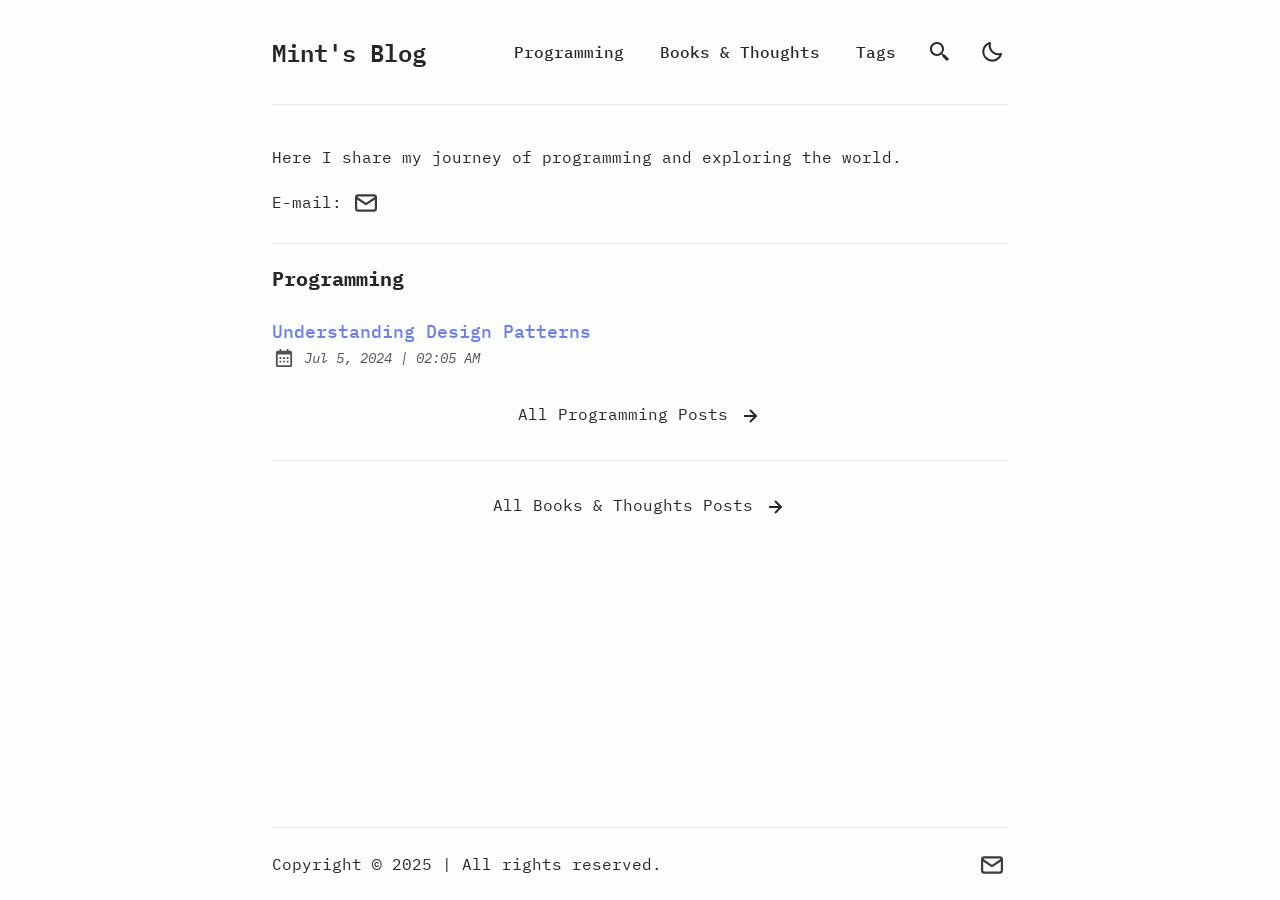
==== commit f583e0f5: "deploy: 3c88462706d1a30ccb0ce096337b2105235eecbb" ====
--- a/index.html
+++ b/index.html
@@ -7,28 +7,8 @@
 </a> </li> <li class="astro-3ef6ksr2"> <a href="/tags/" class=" astro-3ef6ksr2">
 Tags
 </a> </li> <li class="astro-3ef6ksr2"> <a href="/search/" class="group inline-block hover:text-skin-accent focus-outline p-3 sm:p-1  flex astro-3ef6ksr2" aria-label="search" title="Search"> <svg xmlns="http://www.w3.org/2000/svg" class="scale-125 sm:scale-100 astro-3ef6ksr2"><path d="M19.023 16.977a35.13 35.13 0 0 1-1.367-1.384c-.372-.378-.596-.653-.596-.653l-2.8-1.337A6.962 6.962 0 0 0 16 9c0-3.859-3.14-7-7-7S2 5.141 2 9s3.14 7 7 7c1.763 0 3.37-.66 4.603-1.739l1.337 2.8s.275.224.653.596c.387.363.896.854 1.384 1.367l1.358 1.392.604.646 2.121-2.121-.646-.604c-.379-.372-.885-.866-1.391-1.36zM9 14c-2.757 0-5-2.243-5-5s2.243-5 5-5 5 2.243 5 5-2.243 5-5 5z" class="astro-3ef6ksr2"></path> </svg> <span class="sr-only astro-3ef6ksr2">Search</span> </a> </li> <li class="astro-3ef6ksr2"> <button id="theme-btn" class="focus-outline astro-3ef6ksr2" title="Toggles light & dark" aria-label="auto" aria-live="polite"> <svg xmlns="http://www.w3.org/2000/svg" id="moon-svg" class="astro-3ef6ksr2"> <path d="M20.742 13.045a8.088 8.088 0 0 1-2.077.271c-2.135 0-4.14-.83-5.646-2.336a8.025 8.025 0 0 1-2.064-7.723A1 1 0 0 0 9.73 2.034a10.014 10.014 0 0 0-4.489 2.582c-3.898 3.898-3.898 10.243 0 14.143a9.937 9.937 0 0 0 7.072 2.93 9.93 9.93 0 0 0 7.07-2.929 10.007 10.007 0 0 0 2.583-4.491 1.001 1.001 0 0 0-1.224-1.224zm-2.772 4.301a7.947 7.947 0 0 1-5.656 2.343 7.953 7.953 0 0 1-5.658-2.344c-3.118-3.119-3.118-8.195 0-11.314a7.923 7.923 0 0 1 2.06-1.483 10.027 10.027 0 0 0 2.89 7.848 9.972 9.972 0 0 0 7.848 2.891 8.036 8.036 0 0 1-1.484 2.059z" class="astro-3ef6ksr2"></path> </svg> <svg xmlns="http://www.w3.org/2000/svg" id="sun-svg" class="astro-3ef6ksr2"> <path d="M6.993 12c0 2.761 2.246 5.007 5.007 5.007s5.007-2.246 5.007-5.007S14.761 6.993 12 6.993 6.993 9.239 6.993 12zM12 8.993c1.658 0 3.007 1.349 3.007 3.007S13.658 15.007 12 15.007 8.993 13.658 8.993 12 10.342 8.993 12 8.993zM10.998 19h2v3h-2zm0-17h2v3h-2zm-9 9h3v2h-3zm17 0h3v2h-3zM4.219 18.363l2.12-2.122 1.415 1.414-2.12 2.122zM16.24 6.344l2.122-2.122 1.414 1.414-2.122 2.122zM6.342 7.759 4.22 5.637l1.415-1.414 2.12 2.122zm13.434 10.605-1.414 1.414-2.122-2.122 1.414-1.414z" class="astro-3ef6ksr2"></path> </svg> </button> </li> </ul> </nav> </div> </div> <div class="max-w-3xl mx-auto px-4"> <hr class="border-skin-line" aria-hidden="true"> </div> </header>   <main id="main-content" class="astro-j7pv25f6"> <section id="hero" class="astro-j7pv25f6"> <p class="astro-j7pv25f6">
-Here I share my journey of learning about Front-End development and exploring the world.
-</p> <div class="social-wrapper astro-j7pv25f6"> <div class="social-links astro-j7pv25f6">Social Links:</div> <div class="social-icons  astro-upu6fzxr"> <a href="https://github.com/undefinedmint" class="group inline-block hover:text-skin-accent link-button astro-upu6fzxr" title="Me on Github"> <svg
-    xmlns="http://www.w3.org/2000/svg"
-    class="icon-tabler"
-    stroke-linecap="round"
-    stroke-linejoin="round"
-  >
-    <path stroke="none" d="M0 0h24v24H0z" fill="none"></path>
-    <path
-      d="M9 19c-4.3 1.4 -4.3 -2.5 -6 -3m12 5v-3.5c0 -1 .1 -1.4 -.5 -2c2.8 -.3 5.5 -1.4 5.5 -6a4.6 4.6 0 0 0 -1.3 -3.2a4.2 4.2 0 0 0 -.1 -3.2s-1.1 -.3 -3.5 1.3a12.3 12.3 0 0 0 -6.2 0c-2.4 -1.6 -3.5 -1.3 -3.5 -1.3a4.2 4.2 0 0 0 -.1 3.2a4.6 4.6 0 0 0 -1.3 3.2c0 4.6 2.7 5.7 5.5 6c-.6 .6 -.6 1.2 -.5 2v3.5"
-    ></path>
-  </svg> <span class="sr-only astro-upu6fzxr">Me on Github</span> </a><a href="https://instagram.com/i__am__mint/" class="group inline-block hover:text-skin-accent link-button astro-upu6fzxr" title="Me on Instagram"> <svg
-    xmlns="http://www.w3.org/2000/svg"
-    class="icon-tabler"
-    stroke-linecap="round"
-    stroke-linejoin="round"
-  >
-    <path stroke="none" d="M0 0h24v24H0z" fill="none"></path>
-    <rect x="4" y="4" width="16" height="16" rx="4"></rect>
-    <circle cx="12" cy="12" r="3"></circle>
-    <line x1="16.5" y1="7.5" x2="16.5" y2="7.501"></line>
-  </svg> <span class="sr-only astro-upu6fzxr">Me on Instagram</span> </a><a href="mailto:undefinedmint@proton.me" class="group inline-block hover:text-skin-accent link-button astro-upu6fzxr" title="Send an email to Mint's Blog"> <svg
+Here I share my journey of programming and exploring the world.
+</p> <div class="social-wrapper astro-j7pv25f6"> <div class="social-links astro-j7pv25f6">E-mail:</div> <div class="social-icons  astro-upu6fzxr"> <a href="mailto:undefinedmint@proton.me" class="group inline-block hover:text-skin-accent link-button astro-upu6fzxr" title="Send an email to Mint"> <svg
       xmlns="http://www.w3.org/2000/svg"
       class="icon-tabler"
       stroke-linecap="round"
@@ -37,31 +17,11 @@
       <path stroke="none" d="M0 0h24v24H0z" fill="none"></path>
       <rect x="3" y="5" width="18" height="14" rx="2"></rect>
       <polyline points="3 7 12 13 21 7"></polyline>
-    </svg> <span class="sr-only astro-upu6fzxr">Send an email to Mint&#39;s Blog</span> </a> </div>  </div> </section> <div class="max-w-3xl mx-auto px-4"> <hr class="border-skin-line" aria-hidden="true"> </div>  <div class="all-posts-btn-wrapper astro-j7pv25f6"> <a href="/programming/" class="group inline-block hover:text-skin-accent">
+    </svg> <span class="sr-only astro-upu6fzxr">Send an email to Mint</span> </a> </div>  </div> </section> <div class="max-w-3xl mx-auto px-4"> <hr class="border-skin-line" aria-hidden="true"> </div>  <section id="programming" class="astro-j7pv25f6"> <h1 class="type-title astro-j7pv25f6">Programming</h1> <ul class="astro-j7pv25f6"> <li class="my-6"><a href="/programming/understanding-design-patterns/" class="inline-block text-lg font-medium text-skin-accent decoration-dashed underline-offset-4 focus-visible:no-underline focus-visible:underline-offset-0"><h3 style="view-transition-name:understanding-design-patterns" class="text-lg font-medium decoration-dashed hover:underline">Understanding Design Patterns</h3></a><div class="flex items-center space-x-2 opacity-80"><svg xmlns="http://www.w3.org/2000/svg" class="scale-90 inline-block h-6 w-6 min-w-[1.375rem] fill-skin-base" aria-hidden="true"><path d="M7 11h2v2H7zm0 4h2v2H7zm4-4h2v2h-2zm0 4h2v2h-2zm4-4h2v2h-2zm0 4h2v2h-2z"></path><path d="M5 22h14c1.103 0 2-.897 2-2V6c0-1.103-.897-2-2-2h-2V2h-2v2H9V2H7v2H5c-1.103 0-2 .897-2 2v14c0 1.103.897 2 2 2zM19 8l.001 12H5V8h14z"></path></svg><span class="sr-only">Published:</span><span class="italic text-sm"><time dateTime="2024-07-05T02:05:51.000Z">Jul 5, 2024</time><span aria-hidden="true"> | </span><span class="sr-only"> at </span><span class="text-nowrap">02:05 AM</span></span></div><p></p></li> </ul> </section>  <div class="all-posts-btn-wrapper astro-j7pv25f6"> <a href="/programming/" class="group inline-block hover:text-skin-accent">
 All Programming Posts
-<svg xmlns="http://www.w3.org/2000/svg" class="astro-j7pv25f6"> <path d="m11.293 17.293 1.414 1.414L19.414 12l-6.707-6.707-1.414 1.414L15.586 11H6v2h9.586z" class="astro-j7pv25f6"></path> </svg> </a> </div>   <div class="all-posts-btn-wrapper astro-j7pv25f6"> <a href="/thoughts/" class="group inline-block hover:text-skin-accent">
+<svg xmlns="http://www.w3.org/2000/svg" class="astro-j7pv25f6"> <path d="m11.293 17.293 1.414 1.414L19.414 12l-6.707-6.707-1.414 1.414L15.586 11H6v2h9.586z" class="astro-j7pv25f6"></path> </svg> </a> </div> <div class="max-w-3xl mx-auto px-4"> <hr class="border-skin-line" aria-hidden="true"> </div>  <div class="all-posts-btn-wrapper astro-j7pv25f6"> <a href="/thoughts/" class="group inline-block hover:text-skin-accent">
 All Books & Thoughts Posts
-<svg xmlns="http://www.w3.org/2000/svg" class="astro-j7pv25f6"> <path d="m11.293 17.293 1.414 1.414L19.414 12l-6.707-6.707-1.414 1.414L15.586 11H6v2h9.586z" class="astro-j7pv25f6"></path> </svg> </a> </div> </main> <footer class="mt-auto astro-sz7xmlte"> <div class="max-w-3xl mx-auto px-0"> <hr class="border-skin-line" aria-hidden="true"> </div> <div class="footer-wrapper astro-sz7xmlte"> <div class="social-icons flex astro-upu6fzxr"> <a href="https://github.com/undefinedmint" class="group inline-block hover:text-skin-accent link-button astro-upu6fzxr" title="Me on Github"> <svg
-    xmlns="http://www.w3.org/2000/svg"
-    class="icon-tabler"
-    stroke-linecap="round"
-    stroke-linejoin="round"
-  >
-    <path stroke="none" d="M0 0h24v24H0z" fill="none"></path>
-    <path
-      d="M9 19c-4.3 1.4 -4.3 -2.5 -6 -3m12 5v-3.5c0 -1 .1 -1.4 -.5 -2c2.8 -.3 5.5 -1.4 5.5 -6a4.6 4.6 0 0 0 -1.3 -3.2a4.2 4.2 0 0 0 -.1 -3.2s-1.1 -.3 -3.5 1.3a12.3 12.3 0 0 0 -6.2 0c-2.4 -1.6 -3.5 -1.3 -3.5 -1.3a4.2 4.2 0 0 0 -.1 3.2a4.6 4.6 0 0 0 -1.3 3.2c0 4.6 2.7 5.7 5.5 6c-.6 .6 -.6 1.2 -.5 2v3.5"
-    ></path>
-  </svg> <span class="sr-only astro-upu6fzxr">Me on Github</span> </a><a href="https://instagram.com/i__am__mint/" class="group inline-block hover:text-skin-accent link-button astro-upu6fzxr" title="Me on Instagram"> <svg
-    xmlns="http://www.w3.org/2000/svg"
-    class="icon-tabler"
-    stroke-linecap="round"
-    stroke-linejoin="round"
-  >
-    <path stroke="none" d="M0 0h24v24H0z" fill="none"></path>
-    <rect x="4" y="4" width="16" height="16" rx="4"></rect>
-    <circle cx="12" cy="12" r="3"></circle>
-    <line x1="16.5" y1="7.5" x2="16.5" y2="7.501"></line>
-  </svg> <span class="sr-only astro-upu6fzxr">Me on Instagram</span> </a><a href="mailto:undefinedmint@proton.me" class="group inline-block hover:text-skin-accent link-button astro-upu6fzxr" title="Send an email to Mint's Blog"> <svg
+<svg xmlns="http://www.w3.org/2000/svg" class="astro-j7pv25f6"> <path d="m11.293 17.293 1.414 1.414L19.414 12l-6.707-6.707-1.414 1.414L15.586 11H6v2h9.586z" class="astro-j7pv25f6"></path> </svg> </a> </div> </main> <footer class="mt-auto astro-sz7xmlte"> <div class="max-w-3xl mx-auto px-0"> <hr class="border-skin-line" aria-hidden="true"> </div> <div class="footer-wrapper astro-sz7xmlte"> <div class="social-icons flex astro-upu6fzxr"> <a href="mailto:undefinedmint@proton.me" class="group inline-block hover:text-skin-accent link-button astro-upu6fzxr" title="Send an email to Mint"> <svg
       xmlns="http://www.w3.org/2000/svg"
       class="icon-tabler"
       stroke-linecap="round"
@@ -70,4 +30,4 @@
       <path stroke="none" d="M0 0h24v24H0z" fill="none"></path>
       <rect x="3" y="5" width="18" height="14" rx="2"></rect>
       <polyline points="3 7 12 13 21 7"></polyline>
-    </svg> <span class="sr-only astro-upu6fzxr">Send an email to Mint&#39;s Blog</span> </a> </div>  <div class="copyright-wrapper astro-sz7xmlte"> <span class="astro-sz7xmlte">Copyright &#169; 2024</span> <span class="separator astro-sz7xmlte">&nbsp;|&nbsp;</span> <span class="astro-sz7xmlte">All rights reserved.</span> </div> </div> </footer>   </body></html> +    </svg> <span class="sr-only astro-upu6fzxr">Send an email to Mint</span> </a> </div>  <div class="copyright-wrapper astro-sz7xmlte"> <span class="astro-sz7xmlte">Copyright &#169; 2025</span> <span class="separator astro-sz7xmlte">&nbsp;|&nbsp;</span> <span class="astro-sz7xmlte">All rights reserved.</span> </div> </div> </footer>   </body></html> 
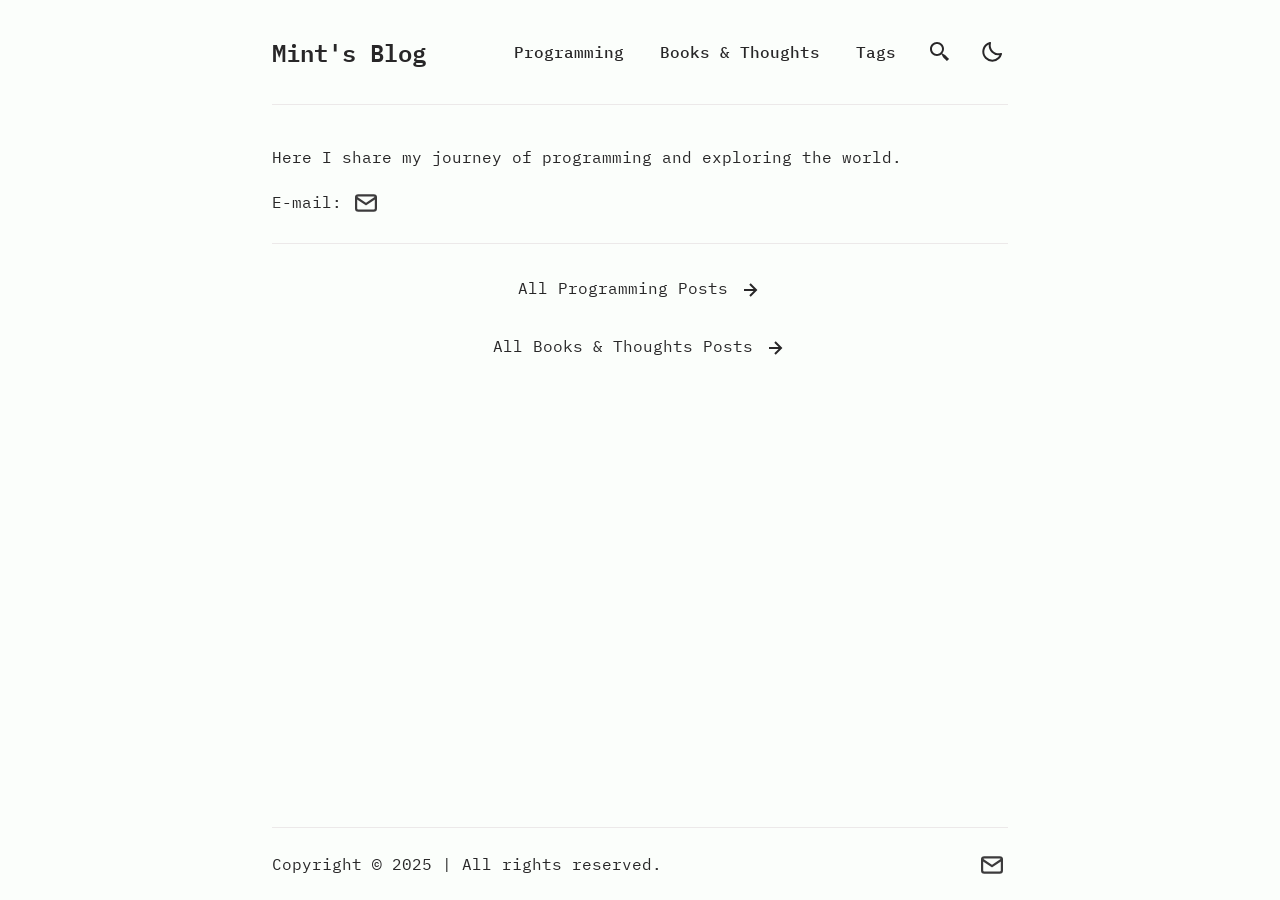
==== commit 93c31af2: "deploy: e584045acc2f0df60a45c99e832db36c13ffcadb" ====
--- a/index.html
+++ b/index.html
@@ -17,9 +17,9 @@
       <path stroke="none" d="M0 0h24v24H0z" fill="none"></path>
       <rect x="3" y="5" width="18" height="14" rx="2"></rect>
       <polyline points="3 7 12 13 21 7"></polyline>
-    </svg> <span class="sr-only astro-upu6fzxr">Send an email to Mint</span> </a> </div>  </div> </section> <div class="max-w-3xl mx-auto px-4"> <hr class="border-skin-line" aria-hidden="true"> </div>  <section id="programming" class="astro-j7pv25f6"> <h1 class="type-title astro-j7pv25f6">Programming</h1> <ul class="astro-j7pv25f6"> <li class="my-6"><a href="/programming/understanding-design-patterns/" class="inline-block text-lg font-medium text-skin-accent decoration-dashed underline-offset-4 focus-visible:no-underline focus-visible:underline-offset-0"><h3 style="view-transition-name:understanding-design-patterns" class="text-lg font-medium decoration-dashed hover:underline">Understanding Design Patterns</h3></a><div class="flex items-center space-x-2 opacity-80"><svg xmlns="http://www.w3.org/2000/svg" class="scale-90 inline-block h-6 w-6 min-w-[1.375rem] fill-skin-base" aria-hidden="true"><path d="M7 11h2v2H7zm0 4h2v2H7zm4-4h2v2h-2zm0 4h2v2h-2zm4-4h2v2h-2zm0 4h2v2h-2z"></path><path d="M5 22h14c1.103 0 2-.897 2-2V6c0-1.103-.897-2-2-2h-2V2h-2v2H9V2H7v2H5c-1.103 0-2 .897-2 2v14c0 1.103.897 2 2 2zM19 8l.001 12H5V8h14z"></path></svg><span class="sr-only">Published:</span><span class="italic text-sm"><time dateTime="2024-07-05T02:05:51.000Z">Jul 5, 2024</time><span aria-hidden="true"> | </span><span class="sr-only"> at </span><span class="text-nowrap">02:05 AM</span></span></div><p></p></li> </ul> </section>  <div class="all-posts-btn-wrapper astro-j7pv25f6"> <a href="/programming/" class="group inline-block hover:text-skin-accent">
+    </svg> <span class="sr-only astro-upu6fzxr">Send an email to Mint</span> </a> </div>  </div> </section> <div class="max-w-3xl mx-auto px-4"> <hr class="border-skin-line" aria-hidden="true"> </div>  <div class="all-posts-btn-wrapper astro-j7pv25f6"> <a href="/programming/" class="group inline-block hover:text-skin-accent">
 All Programming Posts
-<svg xmlns="http://www.w3.org/2000/svg" class="astro-j7pv25f6"> <path d="m11.293 17.293 1.414 1.414L19.414 12l-6.707-6.707-1.414 1.414L15.586 11H6v2h9.586z" class="astro-j7pv25f6"></path> </svg> </a> </div> <div class="max-w-3xl mx-auto px-4"> <hr class="border-skin-line" aria-hidden="true"> </div>  <div class="all-posts-btn-wrapper astro-j7pv25f6"> <a href="/thoughts/" class="group inline-block hover:text-skin-accent">
+<svg xmlns="http://www.w3.org/2000/svg" class="astro-j7pv25f6"> <path d="m11.293 17.293 1.414 1.414L19.414 12l-6.707-6.707-1.414 1.414L15.586 11H6v2h9.586z" class="astro-j7pv25f6"></path> </svg> </a> </div>   <div class="all-posts-btn-wrapper astro-j7pv25f6"> <a href="/thoughts/" class="group inline-block hover:text-skin-accent">
 All Books & Thoughts Posts
 <svg xmlns="http://www.w3.org/2000/svg" class="astro-j7pv25f6"> <path d="m11.293 17.293 1.414 1.414L19.414 12l-6.707-6.707-1.414 1.414L15.586 11H6v2h9.586z" class="astro-j7pv25f6"></path> </svg> </a> </div> </main> <footer class="mt-auto astro-sz7xmlte"> <div class="max-w-3xl mx-auto px-0"> <hr class="border-skin-line" aria-hidden="true"> </div> <div class="footer-wrapper astro-sz7xmlte"> <div class="social-icons flex astro-upu6fzxr"> <a href="mailto:undefinedmint@proton.me" class="group inline-block hover:text-skin-accent link-button astro-upu6fzxr" title="Send an email to Mint"> <svg
       xmlns="http://www.w3.org/2000/svg"
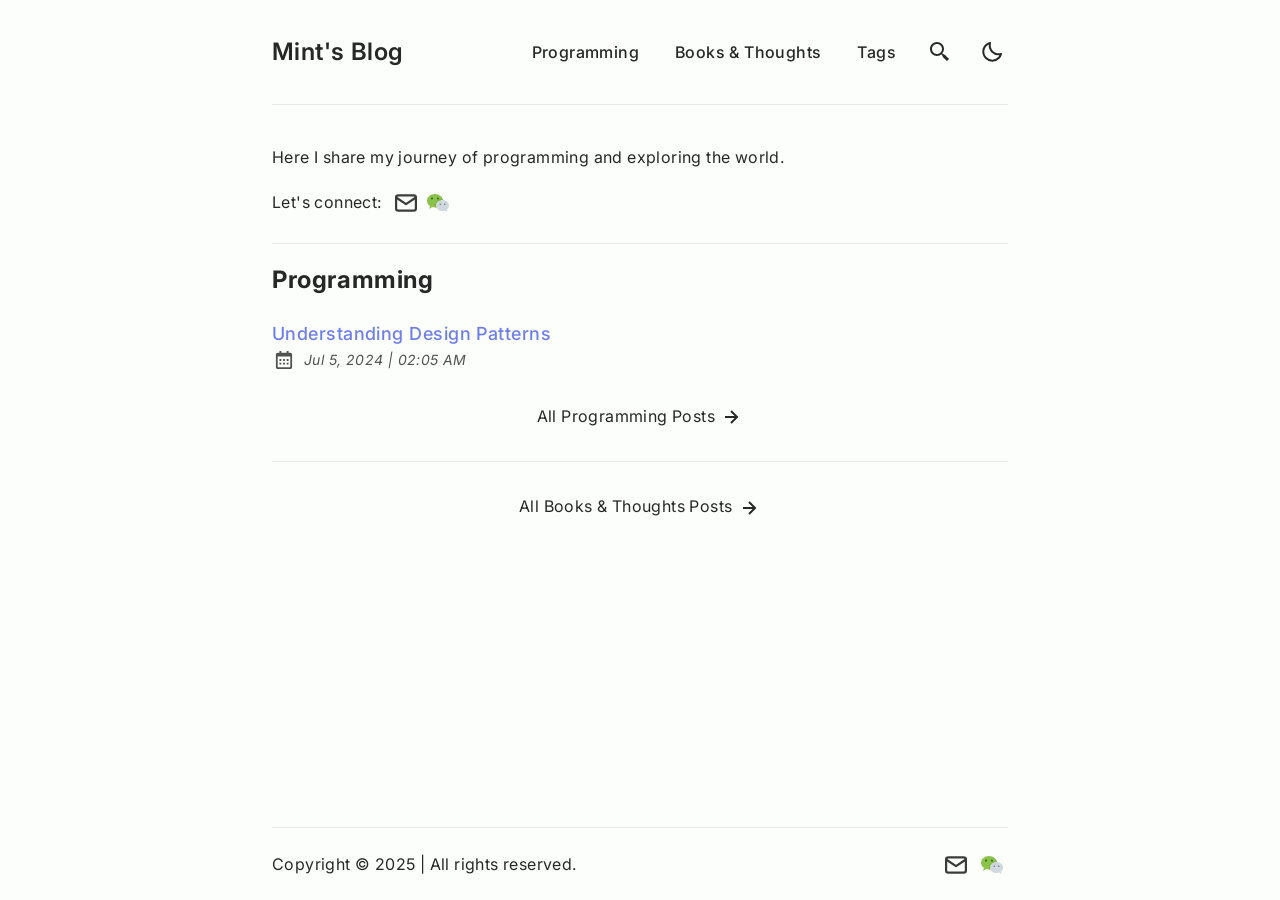
==== commit 2b0648bf: "deploy: 2b634b443dd3c2aa85e1738453617672ef22a538" ====
--- a/index.html
+++ b/index.html
@@ -1,5 +1,5 @@
-<!DOCTYPE html><html lang="en" class="false"> <head><meta charset="UTF-8"><meta name="viewport" content="width=device-width"><link rel="icon" type="image/svg+xml" href="/favicon.svg"><link rel="canonical" href="https://astro-paper.pages.dev/"><meta name="generator" content="Astro v4.12.2"><!-- General Meta Tags --><title>Mint&#39;s Blog</title><meta name="title" content="Mint's Blog"><meta name="description" content="Mint's Hello World"><meta name="author" content="Mint"><link rel="sitemap" href="/sitemap-index.xml"><!-- Open Graph / Facebook --><meta property="og:title" content="Mint's Blog"><meta property="og:description" content="Mint's Hello World"><meta property="og:url" content="https://astro-paper.pages.dev/"><meta property="og:image" content="https://astro-paper.pages.dev/astropaper-og.jpg"><!-- Article Published/Modified time --><!-- Twitter --><meta property="twitter:card" content="summary_large_image"><meta property="twitter:url" content="https://astro-paper.pages.dev/"><meta property="twitter:title" content="Mint's Blog"><meta property="twitter:description" content="Mint's Hello World"><meta property="twitter:image" content="https://astro-paper.pages.dev/astropaper-og.jpg"><!-- Google JSON-LD Structured data --><script type="application/ld+json">{"@context":"https://schema.org","@type":"BlogPosting","headline":"Mint's Blog","image":"https://astro-paper.pages.dev/astropaper-og.jpg","datePublished":"undefined","author":[{"@type":"Person","name":"Mint","url":"https://satnaing.dev/"}]}</script><!-- Google Font --><link rel="preconnect" href="https://fonts.googleapis.com"><link rel="preconnect" href="https://fonts.gstatic.com" crossorigin><link href="https://fonts.googleapis.com/css2?family=IBM+Plex+Mono:ital,wght@0,400;0,500;0,600;0,700;1,400;1,600&display=swap" rel="stylesheet"><meta name="theme-color" content=""><meta name="astro-view-transitions-enabled" content="true"><meta name="astro-view-transitions-fallback" content="animate"><script src="/toggle-theme.js"></script><link rel="stylesheet" href="/_astro/about.DRZMxwxV.css">
-<style>#hero:where(.astro-j7pv25f6){padding-bottom:1.5rem;padding-top:2rem}#hero:where(.astro-j7pv25f6) h1:where(.astro-j7pv25f6){margin-top:1rem;margin-bottom:1rem;display:inline-block;font-size:1.875rem;line-height:2.25rem;font-weight:700}@media (min-width: 640px){#hero:where(.astro-j7pv25f6) h1:where(.astro-j7pv25f6){margin-top:2rem;margin-bottom:2rem;font-size:3rem;line-height:1}}#hero:where(.astro-j7pv25f6) .rss-link:where(.astro-j7pv25f6){margin-bottom:1.5rem}#hero:where(.astro-j7pv25f6) .rss-icon:where(.astro-j7pv25f6){margin-bottom:.5rem;height:1.5rem;width:1.5rem;--tw-scale-x: 1.1;--tw-scale-y: 1.1;transform:translate(var(--tw-translate-x),var(--tw-translate-y)) rotate(var(--tw-rotate)) skew(var(--tw-skew-x)) skewY(var(--tw-skew-y)) scaleX(var(--tw-scale-x)) scaleY(var(--tw-scale-y));fill:rgb(var(--color-accent))}@media (min-width: 640px){#hero:where(.astro-j7pv25f6) .rss-icon:where(.astro-j7pv25f6){margin-bottom:.75rem;--tw-scale-x: 1.25;--tw-scale-y: 1.25;transform:translate(var(--tw-translate-x),var(--tw-translate-y)) rotate(var(--tw-rotate)) skew(var(--tw-skew-x)) skewY(var(--tw-skew-y)) scaleX(var(--tw-scale-x)) scaleY(var(--tw-scale-y))}}#hero:where(.astro-j7pv25f6) p:where(.astro-j7pv25f6){margin-top:.5rem;margin-bottom:.5rem}.social-wrapper:where(.astro-j7pv25f6){margin-top:1rem;display:flex;flex-direction:column}@media (min-width: 640px){.social-wrapper:where(.astro-j7pv25f6){flex-direction:row;align-items:center}}.social-links:where(.astro-j7pv25f6){margin-bottom:.25rem;margin-right:.5rem;white-space:nowrap}@media (min-width: 640px){.social-links:where(.astro-j7pv25f6){margin-bottom:0}}#featured:where(.astro-j7pv25f6),#recent-posts:where(.astro-j7pv25f6){padding-bottom:1.5rem;padding-top:3rem}#featured:where(.astro-j7pv25f6) h2:where(.astro-j7pv25f6),#recent-posts:where(.astro-j7pv25f6) h2:where(.astro-j7pv25f6){font-size:1.5rem;line-height:2rem;font-weight:600;letter-spacing:.025em}.all-posts-btn-wrapper:where(.astro-j7pv25f6){margin-top:2rem;margin-bottom:2rem;text-align:center}
+<!DOCTYPE html><html lang="en" class="false"> <head><meta charset="UTF-8"><meta name="viewport" content="width=device-width"><link rel="icon" type="image/svg+xml" href="/favicon.svg"><link rel="canonical" href="https://mintu.org/"><meta name="generator" content="Astro v4.12.2"><!-- General Meta Tags --><title>Mint&#39;s Blog</title><meta name="title" content="Mint's Blog"><meta name="description" content="Mint's Hello World"><meta name="author" content="Mint"><link rel="sitemap" href="/sitemap-index.xml"><!-- Open Graph / Facebook --><meta property="og:title" content="Mint's Blog"><meta property="og:description" content="Mint's Hello World"><meta property="og:url" content="https://mintu.org/"><meta property="og:image" content="https://mintu.org/astropaper-og.jpg"><!-- Article Published/Modified time --><!-- Twitter --><meta property="twitter:card" content="summary_large_image"><meta property="twitter:url" content="https://mintu.org/"><meta property="twitter:title" content="Mint's Blog"><meta property="twitter:description" content="Mint's Hello World"><meta property="twitter:image" content="https://mintu.org/astropaper-og.jpg"><!-- Google JSON-LD Structured data --><script type="application/ld+json">{"@context":"https://schema.org","@type":"BlogPosting","headline":"Mint's Blog","image":"https://mintu.org/astropaper-og.jpg","datePublished":"undefined","author":[{"@type":"Person","name":"Mint","url":"https://satnaing.dev/"}]}</script><!-- Google Font --><link rel="preconnect" href="https://fonts.googleapis.com"><link rel="preconnect" href="https://fonts.gstatic.com" crossorigin><link href="https://fonts.googleapis.com/css2?family=IBM+Plex+Mono:ital,wght@0,400;0,500;0,600;0,700;1,400;1,600&family=Inter:wght@400;500;600;700&family=Merriweather:ital,wght@0,400;0,700;1,400;1,700&display=swap" rel="stylesheet"><meta name="theme-color" content=""><meta name="astro-view-transitions-enabled" content="true"><meta name="astro-view-transitions-fallback" content="animate"><script src="/toggle-theme.js"></script><link rel="stylesheet" href="/_astro/about.BUOeOl4C.css">
+<style>#hero:where(.astro-j7pv25f6){padding-bottom:1.5rem;padding-top:2rem}#hero:where(.astro-j7pv25f6) h1:where(.astro-j7pv25f6){margin-top:1rem;margin-bottom:1rem;display:inline-block;font-size:1.875rem;line-height:2.25rem;font-weight:700}@media (min-width: 640px){#hero:where(.astro-j7pv25f6) h1:where(.astro-j7pv25f6){margin-top:2rem;margin-bottom:2rem;font-size:3rem;line-height:1}}#hero:where(.astro-j7pv25f6) .rss-link:where(.astro-j7pv25f6){margin-bottom:1.5rem}#hero:where(.astro-j7pv25f6) .rss-icon:where(.astro-j7pv25f6){margin-bottom:.5rem;height:1.5rem;width:1.5rem;--tw-scale-x: 1.1;--tw-scale-y: 1.1;transform:translate(var(--tw-translate-x),var(--tw-translate-y)) rotate(var(--tw-rotate)) skew(var(--tw-skew-x)) skewY(var(--tw-skew-y)) scaleX(var(--tw-scale-x)) scaleY(var(--tw-scale-y));fill:rgb(var(--color-accent))}@media (min-width: 640px){#hero:where(.astro-j7pv25f6) .rss-icon:where(.astro-j7pv25f6){margin-bottom:.75rem;--tw-scale-x: 1.25;--tw-scale-y: 1.25;transform:translate(var(--tw-translate-x),var(--tw-translate-y)) rotate(var(--tw-rotate)) skew(var(--tw-skew-x)) skewY(var(--tw-skew-y)) scaleX(var(--tw-scale-x)) scaleY(var(--tw-scale-y))}}#hero:where(.astro-j7pv25f6) p:where(.astro-j7pv25f6){margin-top:.5rem;margin-bottom:.5rem;letter-spacing:.025em}.social-wrapper:where(.astro-j7pv25f6){margin-top:1rem;display:flex;flex-direction:column}@media (min-width: 640px){.social-wrapper:where(.astro-j7pv25f6){flex-direction:row;align-items:center}}.social-links:where(.astro-j7pv25f6){margin-bottom:.25rem;margin-right:.5rem;white-space:nowrap;letter-spacing:.025em}@media (min-width: 640px){.social-links:where(.astro-j7pv25f6){margin-bottom:0}}#featured:where(.astro-j7pv25f6),#recent-posts:where(.astro-j7pv25f6){padding-bottom:1.5rem;padding-top:3rem}#featured:where(.astro-j7pv25f6) h2:where(.astro-j7pv25f6),#recent-posts:where(.astro-j7pv25f6) h2:where(.astro-j7pv25f6){font-size:1.5rem;line-height:2rem;font-weight:600;letter-spacing:.025em}.all-posts-btn-wrapper:where(.astro-j7pv25f6){margin-top:2rem;margin-bottom:2rem;text-align:center}.type-title:where(.astro-j7pv25f6){font-size:1.5rem;line-height:2rem;letter-spacing:.025em}
 </style><script type="module" src="/_astro/hoisted.lSUI3qGY.js"></script></head> <body>  <header class="astro-3ef6ksr2"> <a id="skip-to-content" href="#main-content" class="astro-3ef6ksr2">Skip to content</a> <div class="nav-container astro-3ef6ksr2"> <div class="top-nav-wrap astro-3ef6ksr2"> <a href="/" class="logo whitespace-nowrap astro-3ef6ksr2"> Mint&#39;s Blog </a> <nav id="nav-menu" class="astro-3ef6ksr2"> <button class="hamburger-menu focus-outline astro-3ef6ksr2" aria-label="Open Menu" aria-expanded="false" aria-controls="menu-items"> <svg xmlns="http://www.w3.org/2000/svg" width="24" height="24" viewBox="0 0 24 24" fill="none" stroke="currentColor" stroke-width="1.5" stroke-linecap="round" stroke-linejoin="round" class="menu-icon astro-3ef6ksr2"> <line x1="7" y1="12" x2="21" y2="12" class="line astro-3ef6ksr2"></line> <line x1="3" y1="6" x2="21" y2="6" class="line astro-3ef6ksr2"></line> <line x1="12" y1="18" x2="21" y2="18" class="line astro-3ef6ksr2"></line> <line x1="18" y1="6" x2="6" y2="18" class="close astro-3ef6ksr2"></line> <line x1="6" y1="6" x2="18" y2="18" class="close astro-3ef6ksr2"></line> </svg> </button> <ul id="menu-items" class="display-none sm:flex astro-3ef6ksr2"> <li class="astro-3ef6ksr2"> <a href="/programming/" class=" astro-3ef6ksr2">
 Programming
 </a> </li> <li class="astro-3ef6ksr2"> <a href="/thoughts/" class=" astro-3ef6ksr2">
@@ -8,7 +8,7 @@
 Tags
 </a> </li> <li class="astro-3ef6ksr2"> <a href="/search/" class="group inline-block hover:text-skin-accent focus-outline p-3 sm:p-1  flex astro-3ef6ksr2" aria-label="search" title="Search"> <svg xmlns="http://www.w3.org/2000/svg" class="scale-125 sm:scale-100 astro-3ef6ksr2"><path d="M19.023 16.977a35.13 35.13 0 0 1-1.367-1.384c-.372-.378-.596-.653-.596-.653l-2.8-1.337A6.962 6.962 0 0 0 16 9c0-3.859-3.14-7-7-7S2 5.141 2 9s3.14 7 7 7c1.763 0 3.37-.66 4.603-1.739l1.337 2.8s.275.224.653.596c.387.363.896.854 1.384 1.367l1.358 1.392.604.646 2.121-2.121-.646-.604c-.379-.372-.885-.866-1.391-1.36zM9 14c-2.757 0-5-2.243-5-5s2.243-5 5-5 5 2.243 5 5-2.243 5-5 5z" class="astro-3ef6ksr2"></path> </svg> <span class="sr-only astro-3ef6ksr2">Search</span> </a> </li> <li class="astro-3ef6ksr2"> <button id="theme-btn" class="focus-outline astro-3ef6ksr2" title="Toggles light & dark" aria-label="auto" aria-live="polite"> <svg xmlns="http://www.w3.org/2000/svg" id="moon-svg" class="astro-3ef6ksr2"> <path d="M20.742 13.045a8.088 8.088 0 0 1-2.077.271c-2.135 0-4.14-.83-5.646-2.336a8.025 8.025 0 0 1-2.064-7.723A1 1 0 0 0 9.73 2.034a10.014 10.014 0 0 0-4.489 2.582c-3.898 3.898-3.898 10.243 0 14.143a9.937 9.937 0 0 0 7.072 2.93 9.93 9.93 0 0 0 7.07-2.929 10.007 10.007 0 0 0 2.583-4.491 1.001 1.001 0 0 0-1.224-1.224zm-2.772 4.301a7.947 7.947 0 0 1-5.656 2.343 7.953 7.953 0 0 1-5.658-2.344c-3.118-3.119-3.118-8.195 0-11.314a7.923 7.923 0 0 1 2.06-1.483 10.027 10.027 0 0 0 2.89 7.848 9.972 9.972 0 0 0 7.848 2.891 8.036 8.036 0 0 1-1.484 2.059z" class="astro-3ef6ksr2"></path> </svg> <svg xmlns="http://www.w3.org/2000/svg" id="sun-svg" class="astro-3ef6ksr2"> <path d="M6.993 12c0 2.761 2.246 5.007 5.007 5.007s5.007-2.246 5.007-5.007S14.761 6.993 12 6.993 6.993 9.239 6.993 12zM12 8.993c1.658 0 3.007 1.349 3.007 3.007S13.658 15.007 12 15.007 8.993 13.658 8.993 12 10.342 8.993 12 8.993zM10.998 19h2v3h-2zm0-17h2v3h-2zm-9 9h3v2h-3zm17 0h3v2h-3zM4.219 18.363l2.12-2.122 1.415 1.414-2.12 2.122zM16.24 6.344l2.122-2.122 1.414 1.414-2.122 2.122zM6.342 7.759 4.22 5.637l1.415-1.414 2.12 2.122zm13.434 10.605-1.414 1.414-2.122-2.122 1.414-1.414z" class="astro-3ef6ksr2"></path> </svg> </button> </li> </ul> </nav> </div> </div> <div class="max-w-3xl mx-auto px-4"> <hr class="border-skin-line" aria-hidden="true"> </div> </header>   <main id="main-content" class="astro-j7pv25f6"> <section id="hero" class="astro-j7pv25f6"> <p class="astro-j7pv25f6">
 Here I share my journey of programming and exploring the world.
-</p> <div class="social-wrapper astro-j7pv25f6"> <div class="social-links astro-j7pv25f6">E-mail:</div> <div class="social-icons  astro-upu6fzxr"> <a href="mailto:undefinedmint@proton.me" class="group inline-block hover:text-skin-accent link-button astro-upu6fzxr" title="Send an email to Mint"> <svg
+</p> <div class="social-wrapper astro-j7pv25f6"> <div class="social-links astro-j7pv25f6">Let's connect:</div> <div class="social-icons  astro-upu6fzxr"> <a href="mailto:undefinedmint@proton.me" class="group inline-block hover:text-skin-accent link-button astro-upu6fzxr" title="Send an email to me"> <svg
       xmlns="http://www.w3.org/2000/svg"
       class="icon-tabler"
       stroke-linecap="round"
@@ -17,11 +17,11 @@
       <path stroke="none" d="M0 0h24v24H0z" fill="none"></path>
       <rect x="3" y="5" width="18" height="14" rx="2"></rect>
       <polyline points="3 7 12 13 21 7"></polyline>
-    </svg> <span class="sr-only astro-upu6fzxr">Send an email to Mint</span> </a> </div>  </div> </section> <div class="max-w-3xl mx-auto px-4"> <hr class="border-skin-line" aria-hidden="true"> </div>  <div class="all-posts-btn-wrapper astro-j7pv25f6"> <a href="/programming/" class="group inline-block hover:text-skin-accent">
+    </svg> <span class="sr-only astro-upu6fzxr">Send an email to me</span> </a><a href="/assets/wechat-qrcode.jpg" class="group inline-block hover:text-skin-accent link-button astro-upu6fzxr" title="Add me on WeChat: i__am__mint"> <svg xmlns="http://www.w3.org/2000/svg" viewBox="0 0 48 48" width="144px" height="144px"><path fill="#8BC34A" d="M18,6C9.2,6,2,12,2,19.5c0,4.3,2.3,8,6,10.5l-2,6l6.3-3.9C14,32.7,16,33,18,33c8.8,0,16-6,16-13.5C34,12,26.8,6,18,6z"/><path fill="#7CB342" d="M20,29c0-6.1,5.8-11,13-11c0.3,0,0.6,0,0.9,0c-0.1-0.7-0.3-1.4-0.5-2c-0.1,0-0.3,0-0.4,0c-8.3,0-15,5.8-15,13c0,1.4,0.3,2.7,0.7,4c0.7,0,1.4-0.1,2.1-0.2C20.3,31.6,20,30.3,20,29z"/><path fill="#CFD8DC" d="M46,29c0-6.1-5.8-11-13-11c-7.2,0-13,4.9-13,11s5.8,11,13,11c1.8,0,3.5-0.3,5-0.8l5,2.8l-1.4-4.8C44.3,35.2,46,32.3,46,29z"/><path fill="#33691E" d="M14,15c0,1.1-0.9,2-2,2s-2-0.9-2-2s0.9-2,2-2S14,13.9,14,15z M24,13c-1.1,0-2,0.9-2,2s0.9,2,2,2s2-0.9,2-2S25.1,13,24,13z"/><path fill="#546E7A" d="M30,26.5c0,0.8-0.7,1.5-1.5,1.5S27,27.3,27,26.5s0.7-1.5,1.5-1.5S30,25.7,30,26.5z M37.5,25c-0.8,0-1.5,0.7-1.5,1.5s0.7,1.5,1.5,1.5s1.5-0.7,1.5-1.5S38.3,25,37.5,25z"/></svg> <span class="sr-only astro-upu6fzxr">Add me on WeChat: i__am__mint</span> </a> </div>  </div> </section> <div class="max-w-3xl mx-auto px-4"> <hr class="border-skin-line" aria-hidden="true"> </div>  <section id="programming" class="astro-j7pv25f6"> <h1 class="type-title astro-j7pv25f6">Programming</h1> <ul class="astro-j7pv25f6"> <li class="my-6"><a href="/programming/understanding-design-patterns/" class="inline-block text-lg font-medium text-skin-accent decoration-dashed underline-offset-4 focus-visible:no-underline focus-visible:underline-offset-0"><h3 style="view-transition-name:understanding-design-patterns" class="text-lg font-medium decoration-dashed hover:underline tracking-wide">Understanding Design Patterns</h3></a><div class="flex items-center space-x-2 opacity-80"><svg xmlns="http://www.w3.org/2000/svg" class="scale-90 inline-block h-6 w-6 min-w-[1.375rem] fill-skin-base" aria-hidden="true"><path d="M7 11h2v2H7zm0 4h2v2H7zm4-4h2v2h-2zm0 4h2v2h-2zm4-4h2v2h-2zm0 4h2v2h-2z"></path><path d="M5 22h14c1.103 0 2-.897 2-2V6c0-1.103-.897-2-2-2h-2V2h-2v2H9V2H7v2H5c-1.103 0-2 .897-2 2v14c0 1.103.897 2 2 2zM19 8l.001 12H5V8h14z"></path></svg><span class="sr-only">Published:</span><span class="italic text-sm"><time dateTime="2024-07-05T02:05:51.000Z">Jul 5, 2024</time><span aria-hidden="true"> | </span><span class="sr-only"> at </span><span class="text-nowrap">02:05 AM</span></span></div><p class="tracking-wide"></p></li> </ul> </section>  <div class="all-posts-btn-wrapper astro-j7pv25f6"> <a href="/programming/" class="group inline-block hover:text-skin-accent">
 All Programming Posts
-<svg xmlns="http://www.w3.org/2000/svg" class="astro-j7pv25f6"> <path d="m11.293 17.293 1.414 1.414L19.414 12l-6.707-6.707-1.414 1.414L15.586 11H6v2h9.586z" class="astro-j7pv25f6"></path> </svg> </a> </div>   <div class="all-posts-btn-wrapper astro-j7pv25f6"> <a href="/thoughts/" class="group inline-block hover:text-skin-accent">
+<svg xmlns="http://www.w3.org/2000/svg" class="astro-j7pv25f6"> <path d="m11.293 17.293 1.414 1.414L19.414 12l-6.707-6.707-1.414 1.414L15.586 11H6v2h9.586z" class="astro-j7pv25f6"></path> </svg> </a> </div> <div class="max-w-3xl mx-auto px-4"> <hr class="border-skin-line" aria-hidden="true"> </div>  <div class="all-posts-btn-wrapper astro-j7pv25f6"> <a href="/thoughts/" class="group inline-block hover:text-skin-accent">
 All Books & Thoughts Posts
-<svg xmlns="http://www.w3.org/2000/svg" class="astro-j7pv25f6"> <path d="m11.293 17.293 1.414 1.414L19.414 12l-6.707-6.707-1.414 1.414L15.586 11H6v2h9.586z" class="astro-j7pv25f6"></path> </svg> </a> </div> </main> <footer class="mt-auto astro-sz7xmlte"> <div class="max-w-3xl mx-auto px-0"> <hr class="border-skin-line" aria-hidden="true"> </div> <div class="footer-wrapper astro-sz7xmlte"> <div class="social-icons flex astro-upu6fzxr"> <a href="mailto:undefinedmint@proton.me" class="group inline-block hover:text-skin-accent link-button astro-upu6fzxr" title="Send an email to Mint"> <svg
+<svg xmlns="http://www.w3.org/2000/svg" class="astro-j7pv25f6"> <path d="m11.293 17.293 1.414 1.414L19.414 12l-6.707-6.707-1.414 1.414L15.586 11H6v2h9.586z" class="astro-j7pv25f6"></path> </svg> </a> </div> </main> <footer class="mt-auto astro-sz7xmlte"> <div class="max-w-3xl mx-auto px-0"> <hr class="border-skin-line" aria-hidden="true"> </div> <div class="footer-wrapper astro-sz7xmlte"> <div class="social-icons flex astro-upu6fzxr"> <a href="mailto:undefinedmint@proton.me" class="group inline-block hover:text-skin-accent link-button astro-upu6fzxr" title="Send an email to me"> <svg
       xmlns="http://www.w3.org/2000/svg"
       class="icon-tabler"
       stroke-linecap="round"
@@ -30,4 +30,4 @@
       <path stroke="none" d="M0 0h24v24H0z" fill="none"></path>
       <rect x="3" y="5" width="18" height="14" rx="2"></rect>
       <polyline points="3 7 12 13 21 7"></polyline>
-    </svg> <span class="sr-only astro-upu6fzxr">Send an email to Mint</span> </a> </div>  <div class="copyright-wrapper astro-sz7xmlte"> <span class="astro-sz7xmlte">Copyright &#169; 2025</span> <span class="separator astro-sz7xmlte">&nbsp;|&nbsp;</span> <span class="astro-sz7xmlte">All rights reserved.</span> </div> </div> </footer>   </body></html> +    </svg> <span class="sr-only astro-upu6fzxr">Send an email to me</span> </a><a href="/assets/wechat-qrcode.jpg" class="group inline-block hover:text-skin-accent link-button astro-upu6fzxr" title="Add me on WeChat: i__am__mint"> <svg xmlns="http://www.w3.org/2000/svg" viewBox="0 0 48 48" width="144px" height="144px"><path fill="#8BC34A" d="M18,6C9.2,6,2,12,2,19.5c0,4.3,2.3,8,6,10.5l-2,6l6.3-3.9C14,32.7,16,33,18,33c8.8,0,16-6,16-13.5C34,12,26.8,6,18,6z"/><path fill="#7CB342" d="M20,29c0-6.1,5.8-11,13-11c0.3,0,0.6,0,0.9,0c-0.1-0.7-0.3-1.4-0.5-2c-0.1,0-0.3,0-0.4,0c-8.3,0-15,5.8-15,13c0,1.4,0.3,2.7,0.7,4c0.7,0,1.4-0.1,2.1-0.2C20.3,31.6,20,30.3,20,29z"/><path fill="#CFD8DC" d="M46,29c0-6.1-5.8-11-13-11c-7.2,0-13,4.9-13,11s5.8,11,13,11c1.8,0,3.5-0.3,5-0.8l5,2.8l-1.4-4.8C44.3,35.2,46,32.3,46,29z"/><path fill="#33691E" d="M14,15c0,1.1-0.9,2-2,2s-2-0.9-2-2s0.9-2,2-2S14,13.9,14,15z M24,13c-1.1,0-2,0.9-2,2s0.9,2,2,2s2-0.9,2-2S25.1,13,24,13z"/><path fill="#546E7A" d="M30,26.5c0,0.8-0.7,1.5-1.5,1.5S27,27.3,27,26.5s0.7-1.5,1.5-1.5S30,25.7,30,26.5z M37.5,25c-0.8,0-1.5,0.7-1.5,1.5s0.7,1.5,1.5,1.5s1.5-0.7,1.5-1.5S38.3,25,37.5,25z"/></svg> <span class="sr-only astro-upu6fzxr">Add me on WeChat: i__am__mint</span> </a> </div>  <div class="copyright-wrapper astro-sz7xmlte"> <span class="astro-sz7xmlte">Copyright &#169; 2025</span> <span class="separator astro-sz7xmlte">&nbsp;|&nbsp;</span> <span class="astro-sz7xmlte">All rights reserved.</span> </div> </div> </footer>   </body></html> 
--- a/_astro/about.BUOeOl4C.css
+++ b/_astro/about.BUOeOl4C.css
@@ -0,0 +1 @@
+*,:before,:after{box-sizing:border-box;border-width:0;border-style:solid;border-color:#e5e7eb}:before,:after{--tw-content: ""}html,:host{line-height:1.5;-webkit-text-size-adjust:100%;-moz-tab-size:4;-o-tab-size:4;tab-size:4;font-family:Inter,-apple-system,BlinkMacSystemFont,Segoe UI,Roboto,Helvetica Neue,Arial,sans-serif;font-feature-settings:normal;font-variation-settings:normal;-webkit-tap-highlight-color:transparent}body{margin:0;line-height:inherit}hr{height:0;color:inherit;border-top-width:1px}abbr:where([title]){-webkit-text-decoration:underline dotted;text-decoration:underline dotted}h1,h2,h3,h4,h5,h6{font-size:inherit;font-weight:inherit}a{color:inherit;text-decoration:inherit}b,strong{font-weight:bolder}code,kbd,samp,pre{font-family:IBM Plex Mono,Consolas,monospace;font-feature-settings:normal;font-variation-settings:normal;font-size:1em}small{font-size:80%}sub,sup{font-size:75%;line-height:0;position:relative;vertical-align:baseline}sub{bottom:-.25em}sup{top:-.5em}table{text-indent:0;border-color:inherit;border-collapse:collapse}button,input,optgroup,select,textarea{font-family:inherit;font-feature-settings:inherit;font-variation-settings:inherit;font-size:100%;font-weight:inherit;line-height:inherit;letter-spacing:inherit;color:inherit;margin:0;padding:0}button,select{text-transform:none}button,input:where([type=button]),input:where([type=reset]),input:where([type=submit]){-webkit-appearance:button;background-color:transparent;background-image:none}:-moz-focusring{outline:auto}:-moz-ui-invalid{box-shadow:none}progress{vertical-align:baseline}::-webkit-inner-spin-button,::-webkit-outer-spin-button{height:auto}[type=search]{-webkit-appearance:textfield;outline-offset:-2px}::-webkit-search-decoration{-webkit-appearance:none}::-webkit-file-upload-button{-webkit-appearance:button;font:inherit}summary{display:list-item}blockquote,dl,dd,h1,h2,h3,h4,h5,h6,hr,figure,p,pre{margin:0}fieldset{margin:0;padding:0}legend{padding:0}ol,ul,menu{list-style:none;margin:0;padding:0}dialog{padding:0}textarea{resize:vertical}input::-moz-placeholder,textarea::-moz-placeholder{opacity:1;color:#9ca3af}input::placeholder,textarea::placeholder{opacity:1;color:#9ca3af}button,[role=button]{cursor:pointer}:disabled{cursor:default}img,svg,video,canvas,audio,iframe,embed,object{display:block;vertical-align:middle}img,video{max-width:100%;height:auto}[hidden]{display:none}:root,html[data-theme=light]{--color-fill: 251, 254, 251;--color-text-base: 40, 39, 40;--color-accent: 110, 127, 235;--color-card: 230, 230, 230;--color-card-muted: 205, 205, 205;--color-border: 236, 233, 233}html[data-theme=dark]{--color-fill: 33, 39, 55;--color-text-base: 234, 237, 243;--color-accent: 116, 116, 232;--color-card: 52, 63, 96;--color-card-muted: 138, 51, 2;--color-border: 116, 116, 232}#sun-svg,html[data-theme=dark] #moon-svg{display:none}#moon-svg,html[data-theme=dark] #sun-svg{display:block}body{display:flex;min-height:100svh;flex-direction:column;--tw-bg-opacity: 1;background-color:rgba(var(--color-fill),var(--tw-bg-opacity));font-family:Inter,-apple-system,BlinkMacSystemFont,Segoe UI,Roboto,Helvetica Neue,Arial,sans-serif;letter-spacing:.025em;--tw-text-opacity: 1;color:rgba(var(--color-text-base),var(--tw-text-opacity))}body *::-moz-selection{background-color:rgba(var(--color-accent),var(--tw-bg-opacity));--tw-bg-opacity: .7;--tw-text-opacity: 1;color:rgba(var(--color-fill),var(--tw-text-opacity))}body *::selection{background-color:rgba(var(--color-accent),var(--tw-bg-opacity));--tw-bg-opacity: .7;--tw-text-opacity: 1;color:rgba(var(--color-fill),var(--tw-text-opacity))}body::-moz-selection{background-color:rgba(var(--color-accent),var(--tw-bg-opacity));--tw-bg-opacity: .7;--tw-text-opacity: 1;color:rgba(var(--color-fill),var(--tw-text-opacity))}body::selection{background-color:rgba(var(--color-accent),var(--tw-bg-opacity));--tw-bg-opacity: .7;--tw-text-opacity: 1;color:rgba(var(--color-fill),var(--tw-text-opacity))}section,footer{margin-left:auto;margin-right:auto;max-width:48rem;padding-left:1rem;padding-right:1rem}a{outline-width:2px;outline-offset:1px;outline-color:rgb(var(--color-accent))}a:focus-visible{text-decoration-line:none;outline-style:dashed}svg{display:inline-block;height:1.5rem;width:1.5rem;fill:rgb(var(--color-text-base))}.group:hover svg{fill:rgb(var(--color-accent))}svg.icon-tabler{display:inline-block;height:1.5rem;width:1.5rem;--tw-scale-x: 1.25;--tw-scale-y: 1.25;transform:translate(var(--tw-translate-x),var(--tw-translate-y)) rotate(var(--tw-rotate)) skew(var(--tw-skew-x)) skewY(var(--tw-skew-y)) scaleX(var(--tw-scale-x)) scaleY(var(--tw-scale-y));fill:transparent;stroke:currentColor;stroke-width:2;opacity:.9}.group:hover svg.icon-tabler{fill:transparent}@media (min-width: 640px){svg.icon-tabler{--tw-scale-x: 1.1;--tw-scale-y: 1.1;transform:translate(var(--tw-translate-x),var(--tw-translate-y)) rotate(var(--tw-rotate)) skew(var(--tw-skew-x)) skewY(var(--tw-skew-y)) scaleX(var(--tw-scale-x)) scaleY(var(--tw-scale-y))}}.prose :is(:where(h1,h2,h3,h4,h5,h6,th):not(:where([class~=not-prose],[class~=not-prose] *))){margin-bottom:.75rem!important;font-family:Inter,-apple-system,BlinkMacSystemFont,Segoe UI,Roboto,Helvetica Neue,Arial,sans-serif;--tw-text-opacity: 1 !important;color:rgba(var(--color-text-base),var(--tw-text-opacity))!important}.prose :is(:where(h3):not(:where([class~=not-prose],[class~=not-prose] *))){font-style:italic}.prose :is(:where(p):not(:where([class~=not-prose],[class~=not-prose] *))){font-family:Inter,-apple-system,BlinkMacSystemFont,Segoe UI,Roboto,Helvetica Neue,Arial,sans-serif;font-size:1.125rem!important;line-height:1.75rem!important;--tw-text-opacity: 1 !important;color:rgba(var(--color-text-base),var(--tw-text-opacity))!important}.prose :is(:where(a):not(:where([class~=not-prose],[class~=not-prose] *))){--tw-text-opacity: 1 !important;color:rgba(var(--color-text-base),var(--tw-text-opacity))!important;text-decoration-style:dashed!important;text-underline-offset:8px}.prose :is(:where(a):not(:where([class~=not-prose],[class~=not-prose] *))):hover{--tw-text-opacity: 1;color:rgba(var(--color-accent),var(--tw-text-opacity))}.prose :is(:where(blockquote):not(:where([class~=not-prose],[class~=not-prose] *))){border-left-color:rgba(var(--color-accent),var(--tw-border-opacity))!important;--tw-border-opacity: .5;opacity:.8}.prose :is(:where(figcaption):not(:where([class~=not-prose],[class~=not-prose] *))){--tw-text-opacity: 1 !important;color:rgba(var(--color-text-base),var(--tw-text-opacity))!important;opacity:.7}.prose :is(:where(strong):not(:where([class~=not-prose],[class~=not-prose] *))){--tw-text-opacity: 1 !important;color:rgba(var(--color-text-base),var(--tw-text-opacity))!important}.prose :is(:where(code):not(:where([class~=not-prose],[class~=not-prose] *))){border-radius:.25rem;background-color:rgba(var(--color-card),var(--tw-bg-opacity));--tw-bg-opacity: .75;padding:.25rem;font-family:IBM Plex Mono,Consolas,monospace}.prose :is(:where(code):not(:where([class~=not-prose],[class~=not-prose] *))):before{--tw-content: none !important;content:var(--tw-content)!important}.prose :is(:where(code):not(:where([class~=not-prose],[class~=not-prose] *))):after{--tw-content: none !important;content:var(--tw-content)!important}.prose :is(:where(ol):not(:where([class~=not-prose],[class~=not-prose] *))){font-family:Inter,-apple-system,BlinkMacSystemFont,Segoe UI,Roboto,Helvetica Neue,Arial,sans-serif;font-size:1.125rem!important;line-height:1.75rem!important;--tw-text-opacity: 1 !important;color:rgba(var(--color-text-base),var(--tw-text-opacity))!important}.prose :is(:where(ul):not(:where([class~=not-prose],[class~=not-prose] *))){overflow-x:clip;font-family:Inter,-apple-system,BlinkMacSystemFont,Segoe UI,Roboto,Helvetica Neue,Arial,sans-serif;font-size:1.125rem!important;line-height:1.75rem!important;--tw-text-opacity: 1 !important;color:rgba(var(--color-text-base),var(--tw-text-opacity))!important}.prose * :is(:where(li):not(:where([class~=not-prose],[class~=not-prose] *)))::marker{color:rgba(var(--color-accent),var(--tw-text-opacity))!important}.prose :is(:where(li):not(:where([class~=not-prose],[class~=not-prose] *)))::marker{color:rgba(var(--color-accent),var(--tw-text-opacity))!important}.prose :is(:where(table):not(:where([class~=not-prose],[class~=not-prose] *))){font-family:Inter,-apple-system,BlinkMacSystemFont,Segoe UI,Roboto,Helvetica Neue,Arial,sans-serif;--tw-text-opacity: 1;color:rgba(var(--color-text-base),var(--tw-text-opacity))}.prose :is(:where(th):not(:where([class~=not-prose],[class~=not-prose] *))){border-width:1px;--tw-border-opacity: 1;border-color:rgba(var(--color-border),var(--tw-border-opacity))}.prose :is(:where(td):not(:where([class~=not-prose],[class~=not-prose] *))){border-width:1px;--tw-border-opacity: 1;border-color:rgba(var(--color-border),var(--tw-border-opacity))}.prose :is(:where(img):not(:where([class~=not-prose],[class~=not-prose] *))){margin-top:.5rem!important;margin-bottom:.5rem!important;margin-left:auto;margin-right:auto;border-width:2px;--tw-border-opacity: 1;border-color:rgba(var(--color-border),var(--tw-border-opacity))}.prose :is(:where(hr):not(:where([class~=not-prose],[class~=not-prose] *))){--tw-border-opacity: 1 !important;border-color:rgba(var(--color-border),var(--tw-border-opacity))!important}.prose a{overflow-wrap:break-word}.prose a:hover{--tw-text-opacity: 1 !important;color:rgba(var(--color-accent),var(--tw-text-opacity))!important}.prose thead th:first-child,tbody td:first-child,tfoot td:first-child{padding-left:.5714286em}.prose h2#table-of-contents{margin-bottom:.5rem}.prose details{display:inline-block;cursor:pointer;-webkit-user-select:none;-moz-user-select:none;user-select:none;--tw-text-opacity: 1;color:rgba(var(--color-text-base),var(--tw-text-opacity))}.prose summary{outline-width:2px;outline-offset:1px;outline-color:rgb(var(--color-accent))}.prose summary:focus-visible{text-decoration-line:none;outline-style:dashed}.prose h2#table-of-contents+p{display:none}.type-title{margin-top:20px;font-weight:700;font-size:24px}html{overflow-y:scroll}::-webkit-scrollbar{width:.75rem}::-webkit-scrollbar-track{--tw-bg-opacity: 1;background-color:rgba(var(--color-fill),var(--tw-bg-opacity))}::-webkit-scrollbar-thumb{--tw-bg-opacity: 1;background-color:rgba(var(--color-card),var(--tw-bg-opacity))}::-webkit-scrollbar-thumb:hover{--tw-bg-opacity: 1;background-color:rgba(var(--color-card-muted),var(--tw-bg-opacity))}pre:has(code){border-width:1px;--tw-border-opacity: 1;border-color:rgba(var(--color-border),var(--tw-border-opacity))}code,blockquote{word-wrap:break-word}pre>code{white-space:pre}html[data-theme=dark] pre:has(code),html[data-theme=dark] pre:has(code) span{color:var(--shiki-dark)!important;background-color:var(--shiki-dark-bg)!important;font-style:var(--shiki-dark-font-style)!important;font-weight:var(--shiki-dark-font-weight)!important;-webkit-text-decoration:var(--shiki-dark-text-decoration)!important;text-decoration:var(--shiki-dark-text-decoration)!important}*,:before,:after{--tw-border-spacing-x: 0;--tw-border-spacing-y: 0;--tw-translate-x: 0;--tw-translate-y: 0;--tw-rotate: 0;--tw-skew-x: 0;--tw-skew-y: 0;--tw-scale-x: 1;--tw-scale-y: 1;--tw-pan-x: ;--tw-pan-y: ;--tw-pinch-zoom: ;--tw-scroll-snap-strictness: proximity;--tw-gradient-from-position: ;--tw-gradient-via-position: ;--tw-gradient-to-position: ;--tw-ordinal: ;--tw-slashed-zero: ;--tw-numeric-figure: ;--tw-numeric-spacing: ;--tw-numeric-fraction: ;--tw-ring-inset: ;--tw-ring-offset-width: 0px;--tw-ring-offset-color: #fff;--tw-ring-color: rgb(59 130 246 / .5);--tw-ring-offset-shadow: 0 0 #0000;--tw-ring-shadow: 0 0 #0000;--tw-shadow: 0 0 #0000;--tw-shadow-colored: 0 0 #0000;--tw-blur: ;--tw-brightness: ;--tw-contrast: ;--tw-grayscale: ;--tw-hue-rotate: ;--tw-invert: ;--tw-saturate: ;--tw-sepia: ;--tw-drop-shadow: ;--tw-backdrop-blur: ;--tw-backdrop-brightness: ;--tw-backdrop-contrast: ;--tw-backdrop-grayscale: ;--tw-backdrop-hue-rotate: ;--tw-backdrop-invert: ;--tw-backdrop-opacity: ;--tw-backdrop-saturate: ;--tw-backdrop-sepia: ;--tw-contain-size: ;--tw-contain-layout: ;--tw-contain-paint: ;--tw-contain-style: }::backdrop{--tw-border-spacing-x: 0;--tw-border-spacing-y: 0;--tw-translate-x: 0;--tw-translate-y: 0;--tw-rotate: 0;--tw-skew-x: 0;--tw-skew-y: 0;--tw-scale-x: 1;--tw-scale-y: 1;--tw-pan-x: ;--tw-pan-y: ;--tw-pinch-zoom: ;--tw-scroll-snap-strictness: proximity;--tw-gradient-from-position: ;--tw-gradient-via-position: ;--tw-gradient-to-position: ;--tw-ordinal: ;--tw-slashed-zero: ;--tw-numeric-figure: ;--tw-numeric-spacing: ;--tw-numeric-fraction: ;--tw-ring-inset: ;--tw-ring-offset-width: 0px;--tw-ring-offset-color: #fff;--tw-ring-color: rgb(59 130 246 / .5);--tw-ring-offset-shadow: 0 0 #0000;--tw-ring-shadow: 0 0 #0000;--tw-shadow: 0 0 #0000;--tw-shadow-colored: 0 0 #0000;--tw-blur: ;--tw-brightness: ;--tw-contrast: ;--tw-grayscale: ;--tw-hue-rotate: ;--tw-invert: ;--tw-saturate: ;--tw-sepia: ;--tw-drop-shadow: ;--tw-backdrop-blur: ;--tw-backdrop-brightness: ;--tw-backdrop-contrast: ;--tw-backdrop-grayscale: ;--tw-backdrop-hue-rotate: ;--tw-backdrop-invert: ;--tw-backdrop-opacity: ;--tw-backdrop-saturate: ;--tw-backdrop-sepia: ;--tw-contain-size: ;--tw-contain-layout: ;--tw-contain-paint: ;--tw-contain-style: }.container{width:100%}@media (min-width: 640px){.container{max-width:640px}}.prose{color:var(--tw-prose-body);max-width:65ch}.prose :where(p):not(:where([class~=not-prose],[class~=not-prose] *)){margin-top:1.25em;margin-bottom:1.25em}.prose :where([class~=lead]):not(:where([class~=not-prose],[class~=not-prose] *)){color:var(--tw-prose-lead);font-size:1.25em;line-height:1.6;margin-top:1.2em;margin-bottom:1.2em}.prose :where(a):not(:where([class~=not-prose],[class~=not-prose] *)){color:var(--tw-prose-links);text-decoration:underline;font-weight:500}.prose :where(strong):not(:where([class~=not-prose],[class~=not-prose] *)){color:var(--tw-prose-bold);font-weight:600}.prose :where(a strong):not(:where([class~=not-prose],[class~=not-prose] *)){color:inherit}.prose :where(blockquote strong):not(:where([class~=not-prose],[class~=not-prose] *)){color:inherit}.prose :where(thead th strong):not(:where([class~=not-prose],[class~=not-prose] *)){color:inherit}.prose :where(ol):not(:where([class~=not-prose],[class~=not-prose] *)){list-style-type:decimal;margin-top:1.25em;margin-bottom:1.25em;padding-inline-start:1.625em}.prose :where(ol[type=A]):not(:where([class~=not-prose],[class~=not-prose] *)){list-style-type:upper-alpha}.prose :where(ol[type=a]):not(:where([class~=not-prose],[class~=not-prose] *)){list-style-type:lower-alpha}.prose :where(ol[type=A s]):not(:where([class~=not-prose],[class~=not-prose] *)){list-style-type:upper-alpha}.prose :where(ol[type=a s]):not(:where([class~=not-prose],[class~=not-prose] *)){list-style-type:lower-alpha}.prose :where(ol[type=I]):not(:where([class~=not-prose],[class~=not-prose] *)){list-style-type:upper-roman}.prose :where(ol[type=i]):not(:where([class~=not-prose],[class~=not-prose] *)){list-style-type:lower-roman}.prose :where(ol[type=I s]):not(:where([class~=not-prose],[class~=not-prose] *)){list-style-type:upper-roman}.prose :where(ol[type=i s]):not(:where([class~=not-prose],[class~=not-prose] *)){list-style-type:lower-roman}.prose :where(ol[type="1"]):not(:where([class~=not-prose],[class~=not-prose] *)){list-style-type:decimal}.prose :where(ul):not(:where([class~=not-prose],[class~=not-prose] *)){list-style-type:disc;margin-top:1.25em;margin-bottom:1.25em;padding-inline-start:1.625em}.prose :where(ol>li):not(:where([class~=not-prose],[class~=not-prose] *))::marker{font-weight:400;color:var(--tw-prose-counters)}.prose :where(ul>li):not(:where([class~=not-prose],[class~=not-prose] *))::marker{color:var(--tw-prose-bullets)}.prose :where(dt):not(:where([class~=not-prose],[class~=not-prose] *)){color:var(--tw-prose-headings);font-weight:600;margin-top:1.25em}.prose :where(hr):not(:where([class~=not-prose],[class~=not-prose] *)){border-color:var(--tw-prose-hr);border-top-width:1px;margin-top:3em;margin-bottom:3em}.prose :where(blockquote):not(:where([class~=not-prose],[class~=not-prose] *)){font-weight:500;font-style:italic;color:var(--tw-prose-quotes);border-inline-start-width:.25rem;border-inline-start-color:var(--tw-prose-quote-borders);quotes:"“""”""‘""’";margin-top:1.6em;margin-bottom:1.6em;padding-inline-start:1em}.prose :where(blockquote p:first-of-type):not(:where([class~=not-prose],[class~=not-prose] *)):before{content:open-quote}.prose :where(blockquote p:last-of-type):not(:where([class~=not-prose],[class~=not-prose] *)):after{content:close-quote}.prose :where(h1):not(:where([class~=not-prose],[class~=not-prose] *)){color:var(--tw-prose-headings);font-weight:800;font-size:2.25em;margin-top:0;margin-bottom:.8888889em;line-height:1.1111111}.prose :where(h1 strong):not(:where([class~=not-prose],[class~=not-prose] *)){font-weight:900;color:inherit}.prose :where(h2):not(:where([class~=not-prose],[class~=not-prose] *)){color:var(--tw-prose-headings);font-weight:700;font-size:1.5em;margin-top:2em;margin-bottom:1em;line-height:1.3333333}.prose :where(h2 strong):not(:where([class~=not-prose],[class~=not-prose] *)){font-weight:800;color:inherit}.prose :where(h3):not(:where([class~=not-prose],[class~=not-prose] *)){color:var(--tw-prose-headings);font-weight:600;font-size:1.25em;margin-top:1.6em;margin-bottom:.6em;line-height:1.6}.prose :where(h3 strong):not(:where([class~=not-prose],[class~=not-prose] *)){font-weight:700;color:inherit}.prose :where(h4):not(:where([class~=not-prose],[class~=not-prose] *)){color:var(--tw-prose-headings);font-weight:600;margin-top:1.5em;margin-bottom:.5em;line-height:1.5}.prose :where(h4 strong):not(:where([class~=not-prose],[class~=not-prose] *)){font-weight:700;color:inherit}.prose :where(img):not(:where([class~=not-prose],[class~=not-prose] *)){margin-top:2em;margin-bottom:2em}.prose :where(picture):not(:where([class~=not-prose],[class~=not-prose] *)){display:block;margin-top:2em;margin-bottom:2em}.prose :where(video):not(:where([class~=not-prose],[class~=not-prose] *)){margin-top:2em;margin-bottom:2em}.prose :where(kbd):not(:where([class~=not-prose],[class~=not-prose] *)){font-weight:500;font-family:inherit;color:var(--tw-prose-kbd);box-shadow:0 0 0 1px rgb(var(--tw-prose-kbd-shadows) / 10%),0 3px rgb(var(--tw-prose-kbd-shadows) / 10%);font-size:.875em;border-radius:.3125rem;padding-top:.1875em;padding-inline-end:.375em;padding-bottom:.1875em;padding-inline-start:.375em}.prose :where(code):not(:where([class~=not-prose],[class~=not-prose] *)){font-weight:600;font-size:.875em}.prose :where(code):not(:where([class~=not-prose],[class~=not-prose] *)):before{content:"`"}.prose :where(code):not(:where([class~=not-prose],[class~=not-prose] *)):after{content:"`"}.prose :where(a code):not(:where([class~=not-prose],[class~=not-prose] *)){color:inherit}.prose :where(h1 code):not(:where([class~=not-prose],[class~=not-prose] *)){color:inherit}.prose :where(h2 code):not(:where([class~=not-prose],[class~=not-prose] *)){color:inherit;font-size:.875em}.prose :where(h3 code):not(:where([class~=not-prose],[class~=not-prose] *)){color:inherit;font-size:.9em}.prose :where(h4 code):not(:where([class~=not-prose],[class~=not-prose] *)){color:inherit}.prose :where(blockquote code):not(:where([class~=not-prose],[class~=not-prose] *)){color:inherit}.prose :where(thead th code):not(:where([class~=not-prose],[class~=not-prose] *)){color:inherit}.prose :where(pre):not(:where([class~=not-prose],[class~=not-prose] *)){background-color:var(--tw-prose-pre-bg);overflow-x:auto;font-weight:400;font-size:.875em;line-height:1.7142857;margin-top:1.7142857em;margin-bottom:1.7142857em;border-radius:.375rem;padding-top:.8571429em;padding-inline-end:1.1428571em;padding-bottom:.8571429em;padding-inline-start:1.1428571em}.prose :where(pre code):not(:where([class~=not-prose],[class~=not-prose] *)){background-color:transparent;border-width:0;border-radius:0;padding:0;font-weight:inherit;color:inherit;font-size:inherit;font-family:inherit;line-height:inherit}.prose :where(pre code):not(:where([class~=not-prose],[class~=not-prose] *)):before{content:none}.prose :where(pre code):not(:where([class~=not-prose],[class~=not-prose] *)):after{content:none}.prose :where(table):not(:where([class~=not-prose],[class~=not-prose] *)){width:100%;table-layout:auto;text-align:start;margin-top:2em;margin-bottom:2em;font-size:.875em;line-height:1.7142857}.prose :where(thead):not(:where([class~=not-prose],[class~=not-prose] *)){border-bottom-width:1px;border-bottom-color:var(--tw-prose-th-borders)}.prose :where(thead th):not(:where([class~=not-prose],[class~=not-prose] *)){color:var(--tw-prose-headings);font-weight:600;vertical-align:bottom;padding-inline-end:.5714286em;padding-bottom:.5714286em;padding-inline-start:.5714286em}.prose :where(tbody tr):not(:where([class~=not-prose],[class~=not-prose] *)){border-bottom-width:1px;border-bottom-color:var(--tw-prose-td-borders)}.prose :where(tbody tr:last-child):not(:where([class~=not-prose],[class~=not-prose] *)){border-bottom-width:0}.prose :where(tbody td):not(:where([class~=not-prose],[class~=not-prose] *)){vertical-align:baseline}.prose :where(tfoot):not(:where([class~=not-prose],[class~=not-prose] *)){border-top-width:1px;border-top-color:var(--tw-prose-th-borders)}.prose :where(tfoot td):not(:where([class~=not-prose],[class~=not-prose] *)){vertical-align:top}.prose :where(figure>*):not(:where([class~=not-prose],[class~=not-prose] *)){margin-top:0;margin-bottom:0}.prose :where(figcaption):not(:where([class~=not-prose],[class~=not-prose] *)){color:var(--tw-prose-captions);font-size:.875em;line-height:1.4285714;margin-top:.8571429em}.prose{--tw-prose-body: #374151;--tw-prose-headings: #111827;--tw-prose-lead: #4b5563;--tw-prose-links: #111827;--tw-prose-bold: #111827;--tw-prose-counters: #6b7280;--tw-prose-bullets: #d1d5db;--tw-prose-hr: #e5e7eb;--tw-prose-quotes: #111827;--tw-prose-quote-borders: #e5e7eb;--tw-prose-captions: #6b7280;--tw-prose-kbd: #111827;--tw-prose-kbd-shadows: 17 24 39;--tw-prose-code: #111827;--tw-prose-pre-code: #e5e7eb;--tw-prose-pre-bg: #1f2937;--tw-prose-th-borders: #d1d5db;--tw-prose-td-borders: #e5e7eb;--tw-prose-invert-body: #d1d5db;--tw-prose-invert-headings: #fff;--tw-prose-invert-lead: #9ca3af;--tw-prose-invert-links: #fff;--tw-prose-invert-bold: #fff;--tw-prose-invert-counters: #9ca3af;--tw-prose-invert-bullets: #4b5563;--tw-prose-invert-hr: #374151;--tw-prose-invert-quotes: #f3f4f6;--tw-prose-invert-quote-borders: #374151;--tw-prose-invert-captions: #9ca3af;--tw-prose-invert-kbd: #fff;--tw-prose-invert-kbd-shadows: 255 255 255;--tw-prose-invert-code: #fff;--tw-prose-invert-pre-code: #d1d5db;--tw-prose-invert-pre-bg: rgb(0 0 0 / 50%);--tw-prose-invert-th-borders: #4b5563;--tw-prose-invert-td-borders: #374151;font-size:1.125rem;line-height:1.75}.prose :where(picture>img):not(:where([class~=not-prose],[class~=not-prose] *)){margin-top:0;margin-bottom:0}.prose :where(li):not(:where([class~=not-prose],[class~=not-prose] *)){margin-top:.5em;margin-bottom:.5em}.prose :where(ol>li):not(:where([class~=not-prose],[class~=not-prose] *)){padding-inline-start:.375em}.prose :where(ul>li):not(:where([class~=not-prose],[class~=not-prose] *)){padding-inline-start:.375em}.prose :where(.prose>ul>li p):not(:where([class~=not-prose],[class~=not-prose] *)){margin-top:.75em;margin-bottom:.75em}.prose :where(.prose>ul>li>p:first-child):not(:where([class~=not-prose],[class~=not-prose] *)){margin-top:1.25em}.prose :where(.prose>ul>li>p:last-child):not(:where([class~=not-prose],[class~=not-prose] *)){margin-bottom:1.25em}.prose :where(.prose>ol>li>p:first-child):not(:where([class~=not-prose],[class~=not-prose] *)){margin-top:1.25em}.prose :where(.prose>ol>li>p:last-child):not(:where([class~=not-prose],[class~=not-prose] *)){margin-bottom:1.25em}.prose :where(ul ul,ul ol,ol ul,ol ol):not(:where([class~=not-prose],[class~=not-prose] *)){margin-top:.75em;margin-bottom:.75em}.prose :where(dl):not(:where([class~=not-prose],[class~=not-prose] *)){margin-top:1.25em;margin-bottom:1.25em}.prose :where(dd):not(:where([class~=not-prose],[class~=not-prose] *)){margin-top:.5em;padding-inline-start:1.625em}.prose :where(hr+*):not(:where([class~=not-prose],[class~=not-prose] *)){margin-top:0}.prose :where(h2+*):not(:where([class~=not-prose],[class~=not-prose] *)){margin-top:0}.prose :where(h3+*):not(:where([class~=not-prose],[class~=not-prose] *)){margin-top:0}.prose :where(h4+*):not(:where([class~=not-prose],[class~=not-prose] *)){margin-top:0}.prose :where(thead th:first-child):not(:where([class~=not-prose],[class~=not-prose] *)){padding-inline-start:0}.prose :where(thead th:last-child):not(:where([class~=not-prose],[class~=not-prose] *)){padding-inline-end:0}.prose :where(tbody td,tfoot td):not(:where([class~=not-prose],[class~=not-prose] *)){padding-top:.5714286em;padding-inline-end:.5714286em;padding-bottom:.5714286em;padding-inline-start:.5714286em}.prose :where(tbody td:first-child,tfoot td:first-child):not(:where([class~=not-prose],[class~=not-prose] *)){padding-inline-start:0}.prose :where(tbody td:last-child,tfoot td:last-child):not(:where([class~=not-prose],[class~=not-prose] *)){padding-inline-end:0}.prose :where(figure):not(:where([class~=not-prose],[class~=not-prose] *)){margin-top:2em;margin-bottom:2em}.prose :where(.prose>:first-child):not(:where([class~=not-prose],[class~=not-prose] *)){margin-top:0}.prose :where(.prose>:last-child):not(:where([class~=not-prose],[class~=not-prose] *)){margin-bottom:0}.prose{letter-spacing:.01em}.display-none{display:none}.focus-outline{outline-width:2px;outline-offset:1px;outline-color:rgb(var(--color-accent))}.focus-outline:focus-visible{text-decoration-line:none;outline-style:dashed}.sr-only{position:absolute;width:1px;height:1px;padding:0;margin:-1px;overflow:hidden;clip:rect(0,0,0,0);white-space:nowrap;border-width:0}.pointer-events-none{pointer-events:none}.fixed{position:fixed}.absolute{position:absolute}.relative{position:relative}.inset-y-0{top:0;bottom:0}.-top-3{top:-.75rem}.-top-full{top:-100%}.left-0{left:0}.left-16{left:4rem}.right-3{right:.75rem}.top-0{top:0}.z-10{z-index:10}.z-50{z-index:50}.col-span-2{grid-column:span 2 / span 2}.mx-1{margin-left:.25rem;margin-right:.25rem}.mx-auto{margin-left:auto;margin-right:auto}.my-1{margin-top:.25rem;margin-bottom:.25rem}.my-2{margin-top:.5rem;margin-bottom:.5rem}.my-3{margin-top:.75rem;margin-bottom:.75rem}.my-4{margin-top:1rem;margin-bottom:1rem}.my-6{margin-top:1.5rem;margin-bottom:1.5rem}.my-8{margin-top:2rem;margin-bottom:2rem}.-mr-5{margin-right:-1.25rem}.mb-1{margin-bottom:.25rem}.mb-14{margin-bottom:3.5rem}.mb-2{margin-bottom:.5rem}.mb-28{margin-bottom:7rem}.mb-6{margin-bottom:1.5rem}.mb-8{margin-bottom:2rem}.ml-2{margin-left:.5rem}.ml-4{margin-left:1rem}.mr-2{margin-right:.5rem}.mr-4{margin-right:1rem}.mt-2{margin-top:.5rem}.mt-4{margin-top:1rem}.mt-8{margin-top:2rem}.mt-auto{margin-top:auto}.block{display:block}.inline-block{display:inline-block}.inline{display:inline}.flex{display:flex}.table{display:table}.grid{display:grid}.contents{display:contents}.hidden{display:none}.h-1{height:.25rem}.h-6{height:1.5rem}.w-0{width:0px}.w-44{width:11rem}.w-6{width:1.5rem}.w-full{width:100%}.min-w-\[1\.375rem\]{min-width:1.375rem}.max-w-3xl{max-width:48rem}.max-w-7xl{max-width:80rem}.flex-1{flex:1 1 0%}.flex-shrink-0{flex-shrink:0}.flex-grow{flex-grow:1}.rotate-90{--tw-rotate: 90deg;transform:translate(var(--tw-translate-x),var(--tw-translate-y)) rotate(var(--tw-rotate)) skew(var(--tw-skew-x)) skewY(var(--tw-skew-y)) scaleX(var(--tw-scale-x)) scaleY(var(--tw-scale-y))}.scale-100{--tw-scale-x: 1;--tw-scale-y: 1;transform:translate(var(--tw-translate-x),var(--tw-translate-y)) rotate(var(--tw-rotate)) skew(var(--tw-skew-x)) skewY(var(--tw-skew-y)) scaleX(var(--tw-scale-x)) scaleY(var(--tw-scale-y))}.scale-110{--tw-scale-x: 1.1;--tw-scale-y: 1.1;transform:translate(var(--tw-translate-x),var(--tw-translate-y)) rotate(var(--tw-rotate)) skew(var(--tw-skew-x)) skewY(var(--tw-skew-y)) scaleX(var(--tw-scale-x)) scaleY(var(--tw-scale-y))}.scale-125{--tw-scale-x: 1.25;--tw-scale-y: 1.25;transform:translate(var(--tw-translate-x),var(--tw-translate-y)) rotate(var(--tw-rotate)) skew(var(--tw-skew-x)) skewY(var(--tw-skew-y)) scaleX(var(--tw-scale-x)) scaleY(var(--tw-scale-y))}.scale-75{--tw-scale-x: .75;--tw-scale-y: .75;transform:translate(var(--tw-translate-x),var(--tw-translate-y)) rotate(var(--tw-rotate)) skew(var(--tw-skew-x)) skewY(var(--tw-skew-y)) scaleX(var(--tw-scale-x)) scaleY(var(--tw-scale-y))}.scale-90{--tw-scale-x: .9;--tw-scale-y: .9;transform:translate(var(--tw-translate-x),var(--tw-translate-y)) rotate(var(--tw-rotate)) skew(var(--tw-skew-x)) skewY(var(--tw-skew-y)) scaleX(var(--tw-scale-x)) scaleY(var(--tw-scale-y))}.scale-95{--tw-scale-x: .95;--tw-scale-y: .95;transform:translate(var(--tw-translate-x),var(--tw-translate-y)) rotate(var(--tw-rotate)) skew(var(--tw-skew-x)) skewY(var(--tw-skew-y)) scaleX(var(--tw-scale-x)) scaleY(var(--tw-scale-y))}.select-none{-webkit-user-select:none;-moz-user-select:none;user-select:none}.list-none{list-style-type:none}.grid-cols-2{grid-template-columns:repeat(2,minmax(0,1fr))}.grid-rows-4{grid-template-rows:repeat(4,minmax(0,1fr))}.flex-col{flex-direction:column}.flex-col-reverse{flex-direction:column-reverse}.flex-wrap{flex-wrap:wrap}.items-start{align-items:flex-start}.items-center{align-items:center}.justify-start{justify-content:flex-start}.justify-center{justify-content:center}.justify-between{justify-content:space-between}.gap-1{gap:.25rem}.gap-6{gap:1.5rem}.gap-x-2{-moz-column-gap:.5rem;column-gap:.5rem}.gap-y-2{row-gap:.5rem}.space-x-2>:not([hidden])~:not([hidden]){--tw-space-x-reverse: 0;margin-right:calc(.5rem * var(--tw-space-x-reverse));margin-left:calc(.5rem * calc(1 - var(--tw-space-x-reverse)))}.self-end{align-self:flex-end}.scroll-smooth{scroll-behavior:smooth}.whitespace-nowrap{white-space:nowrap}.text-nowrap{text-wrap:nowrap}.rounded{border-radius:.25rem}.border{border-width:1px}.border-skin-fill{--tw-border-opacity: 1;border-color:rgba(var(--color-text-base),var(--tw-border-opacity))}.border-skin-line{--tw-border-opacity: 1;border-color:rgba(var(--color-border),var(--tw-border-opacity))}.border-opacity-40{--tw-border-opacity: .4}.bg-skin-accent{--tw-bg-opacity: 1;background-color:rgba(var(--color-accent),var(--tw-bg-opacity))}.bg-skin-card{--tw-bg-opacity: 1;background-color:rgba(var(--color-card),var(--tw-bg-opacity))}.bg-skin-fill{--tw-bg-opacity: 1;background-color:rgba(var(--color-fill),var(--tw-bg-opacity))}.fill-skin-accent{fill:rgb(var(--color-accent))}.fill-skin-base{fill:rgb(var(--color-text-base))}.p-2{padding:.5rem}.p-3{padding:.75rem}.p-4{padding:1rem}.px-0{padding-left:0;padding-right:0}.px-2{padding-left:.5rem;padding-right:.5rem}.px-3{padding-left:.75rem;padding-right:.75rem}.px-4{padding-left:1rem;padding-right:1rem}.py-1{padding-top:.25rem;padding-bottom:.25rem}.py-2{padding-top:.5rem;padding-bottom:.5rem}.py-3{padding-top:.75rem;padding-bottom:.75rem}.py-6{padding-top:1.5rem;padding-bottom:1.5rem}.pb-6{padding-bottom:1.5rem}.pl-10{padding-left:2.5rem}.pl-2{padding-left:.5rem}.pr-2{padding-right:.5rem}.pr-3{padding-right:.75rem}.text-center{text-align:center}.text-2xl{font-size:1.5rem;line-height:2rem}.text-3xl{font-size:1.875rem;line-height:2.25rem}.text-9xl{font-size:8rem;line-height:1}.text-base{font-size:1rem;line-height:1.5rem}.text-lg{font-size:1.125rem;line-height:1.75rem}.text-sm{font-size:.875rem;line-height:1.25rem}.text-xl{font-size:1.25rem;line-height:1.75rem}.text-xs{font-size:.75rem;line-height:1rem}.font-bold{font-weight:700}.font-medium{font-weight:500}.font-semibold{font-weight:600}.lowercase{text-transform:lowercase}.capitalize{text-transform:capitalize}.italic{font-style:italic}.leading-4{line-height:1rem}.tracking-wide{letter-spacing:.025em}.tracking-wider{letter-spacing:.05em}.text-skin-accent{--tw-text-opacity: 1;color:rgba(var(--color-accent),var(--tw-text-opacity))}.text-skin-base{--tw-text-opacity: 1;color:rgba(var(--color-text-base),var(--tw-text-opacity))}.text-skin-inverted{--tw-text-opacity: 1;color:rgba(var(--color-fill),var(--tw-text-opacity))}.underline{text-decoration-line:underline}.decoration-dashed{text-decoration-style:dashed}.decoration-wavy{text-decoration-style:wavy}.decoration-2{text-decoration-thickness:2px}.underline-offset-4{text-underline-offset:4px}.underline-offset-8{text-underline-offset:8px}.opacity-0{opacity:0}.opacity-50{opacity:.5}.opacity-75{opacity:.75}.opacity-80{opacity:.8}.filter{filter:var(--tw-blur) var(--tw-brightness) var(--tw-contrast) var(--tw-grayscale) var(--tw-hue-rotate) var(--tw-invert) var(--tw-saturate) var(--tw-sepia) var(--tw-drop-shadow)}.transition-all{transition-property:all;transition-timing-function:cubic-bezier(.4,0,.2,1);transition-duration:.15s}.transition-opacity{transition-property:opacity;transition-timing-function:cubic-bezier(.4,0,.2,1);transition-duration:.15s}.duration-75{transition-duration:75ms}.placeholder\:italic::-moz-placeholder{font-style:italic}.placeholder\:italic::placeholder{font-style:italic}.placeholder\:text-opacity-75::-moz-placeholder{--tw-text-opacity: .75}.placeholder\:text-opacity-75::placeholder{--tw-text-opacity: .75}.hover\:-top-0\.5:hover{top:-.125rem}.hover\:rotate-12:hover{--tw-rotate: 12deg;transform:translate(var(--tw-translate-x),var(--tw-translate-y)) rotate(var(--tw-rotate)) skew(var(--tw-skew-x)) skewY(var(--tw-skew-y)) scaleX(var(--tw-scale-x)) scaleY(var(--tw-scale-y))}.hover\:rotate-6:hover{--tw-rotate: 6deg;transform:translate(var(--tw-translate-x),var(--tw-translate-y)) rotate(var(--tw-rotate)) skew(var(--tw-skew-x)) skewY(var(--tw-skew-y)) scaleX(var(--tw-scale-x)) scaleY(var(--tw-scale-y))}.hover\:text-skin-accent:hover{--tw-text-opacity: 1;color:rgba(var(--color-accent),var(--tw-text-opacity))}.hover\:text-skin-base:hover{--tw-text-opacity: 1;color:rgba(var(--color-text-base),var(--tw-text-opacity))}.hover\:underline:hover{text-decoration-line:underline}.hover\:opacity-75:hover{opacity:.75}.focus\:border-skin-accent:focus{--tw-border-opacity: 1;border-color:rgba(var(--color-accent),var(--tw-border-opacity))}.focus\:opacity-100:focus{opacity:1}.focus\:outline-none:focus{outline:2px solid transparent;outline-offset:2px}.focus-visible\:no-underline:focus-visible{text-decoration-line:none}.focus-visible\:underline-offset-0:focus-visible{text-underline-offset:0px}.group:hover .group-hover\:opacity-100{opacity:1}.prose-img\:border-0 :is(:where(img):not(:where([class~=not-prose],[class~=not-prose] *))){border-width:0px}@media (min-width: 640px){.sm\:static{position:static}.sm\:my-0{margin-top:0;margin-bottom:0}.sm\:my-8{margin-top:2rem;margin-bottom:2rem}.sm\:mb-0{margin-bottom:0}.sm\:mb-3{margin-bottom:.75rem}.sm\:ml-0{margin-left:0}.sm\:ml-2{margin-left:.5rem}.sm\:mt-0{margin-top:0}.sm\:inline{display:inline}.sm\:flex{display:flex}.sm\:hidden{display:none}.sm\:w-1\/2{width:50%}.sm\:w-auto{width:auto}.sm\:scale-100{--tw-scale-x: 1;--tw-scale-y: 1;transform:translate(var(--tw-translate-x),var(--tw-translate-y)) rotate(var(--tw-rotate)) skew(var(--tw-skew-x)) skewY(var(--tw-skew-y)) scaleX(var(--tw-scale-x)) scaleY(var(--tw-scale-y))}.sm\:flex-row{flex-direction:row}.sm\:flex-row-reverse{flex-direction:row-reverse}.sm\:items-end{align-items:flex-end}.sm\:items-center{align-items:center}.sm\:justify-end{justify-content:flex-end}.sm\:gap-4{gap:1rem}.sm\:gap-x-5{-moz-column-gap:1.25rem;column-gap:1.25rem}.sm\:space-x-4>:not([hidden])~:not([hidden]){--tw-space-x-reverse: 0;margin-right:calc(1rem * var(--tw-space-x-reverse));margin-left:calc(1rem * calc(1 - var(--tw-space-x-reverse)))}.sm\:p-1{padding:.25rem}.sm\:px-2{padding-left:.5rem;padding-right:.5rem}.sm\:text-3xl{font-size:1.875rem;line-height:2.25rem}}.astro-route-announcer{position:absolute;left:0;top:0;clip:rect(0 0 0 0);clip-path:inset(50%);overflow:hidden;white-space:nowrap;width:1px;height:1px}#skip-to-content:where(.astro-3ef6ksr2){position:absolute;top:-100%;left:4rem;z-index:50;--tw-bg-opacity: 1;background-color:rgba(var(--color-accent),var(--tw-bg-opacity));padding:.5rem .75rem;--tw-text-opacity: 1;color:rgba(var(--color-fill),var(--tw-text-opacity));transition-property:all;transition-timing-function:cubic-bezier(.4,0,.2,1);transition-duration:.15s}#skip-to-content:where(.astro-3ef6ksr2):focus{top:1rem}.nav-container:where(.astro-3ef6ksr2){margin-left:auto;margin-right:auto;display:flex;max-width:48rem;flex-direction:column;align-items:center;justify-content:space-between}@media (min-width: 640px){.nav-container:where(.astro-3ef6ksr2){flex-direction:row}}.top-nav-wrap:where(.astro-3ef6ksr2){position:relative;display:flex;width:100%;align-items:flex-start;justify-content:space-between;padding:1rem}@media (min-width: 640px){.top-nav-wrap:where(.astro-3ef6ksr2){align-items:center;padding-top:2rem;padding-bottom:2rem}}.logo:where(.astro-3ef6ksr2){position:absolute;padding-top:.25rem;padding-bottom:.25rem;font-size:1.25rem;line-height:1.75rem;font-weight:600}@media (min-width: 640px){.logo:where(.astro-3ef6ksr2){position:static;font-size:1.5rem;line-height:2rem}}.hamburger-menu:where(.astro-3ef6ksr2){align-self:flex-end;padding:.5rem}@media (min-width: 640px){.hamburger-menu:where(.astro-3ef6ksr2){display:none}}.hamburger-menu:where(.astro-3ef6ksr2) svg:where(.astro-3ef6ksr2){height:1.5rem;width:1.5rem;--tw-scale-x: 1.25;--tw-scale-y: 1.25;transform:translate(var(--tw-translate-x),var(--tw-translate-y)) rotate(var(--tw-rotate)) skew(var(--tw-skew-x)) skewY(var(--tw-skew-y)) scaleX(var(--tw-scale-x)) scaleY(var(--tw-scale-y));fill:rgb(var(--color-text-base))}nav:where(.astro-3ef6ksr2){display:flex;width:100%;flex-direction:column;align-items:center}@media (min-width: 640px){nav:where(.astro-3ef6ksr2){margin-left:.5rem;flex-direction:row;justify-content:flex-end}nav:where(.astro-3ef6ksr2)>:not([hidden]):where(.astro-3ef6ksr2)~:not([hidden]):where(.astro-3ef6ksr2){--tw-space-x-reverse: 0;margin-right:calc(1rem * var(--tw-space-x-reverse));margin-left:calc(1rem * calc(1 - var(--tw-space-x-reverse)))}nav:where(.astro-3ef6ksr2){padding-top:0;padding-bottom:0}}nav:where(.astro-3ef6ksr2) ul:where(.astro-3ef6ksr2){margin-top:1rem;display:grid;width:11rem;grid-template-columns:repeat(2,minmax(0,1fr));grid-template-rows:repeat(4,minmax(0,1fr));-moz-column-gap:.5rem;column-gap:.5rem;row-gap:.5rem}@media (min-width: 640px){nav:where(.astro-3ef6ksr2) ul:where(.astro-3ef6ksr2){margin-left:0;margin-top:0;width:auto;-moz-column-gap:1.25rem;column-gap:1.25rem;row-gap:0px}}nav:where(.astro-3ef6ksr2) ul:where(.astro-3ef6ksr2) li:where(.astro-3ef6ksr2){grid-column:span 2 / span 2;display:flex;align-items:center;justify-content:center}nav:where(.astro-3ef6ksr2) ul:where(.astro-3ef6ksr2) li:where(.astro-3ef6ksr2) a:where(.astro-3ef6ksr2){width:100%;padding:.75rem 1rem;text-align:center;font-weight:500}nav:where(.astro-3ef6ksr2) ul:where(.astro-3ef6ksr2) li:where(.astro-3ef6ksr2) a:where(.astro-3ef6ksr2):hover{--tw-text-opacity: 1;color:rgba(var(--color-accent),var(--tw-text-opacity))}@media (min-width: 640px){nav:where(.astro-3ef6ksr2) ul:where(.astro-3ef6ksr2) li:where(.astro-3ef6ksr2) a:where(.astro-3ef6ksr2){margin-top:0;margin-bottom:0;padding:.25rem .5rem}}nav:where(.astro-3ef6ksr2) ul:where(.astro-3ef6ksr2) li:where(.astro-3ef6ksr2):nth-last-child(2) a:where(.astro-3ef6ksr2){width:auto}nav:where(.astro-3ef6ksr2) ul:where(.astro-3ef6ksr2) li:where(.astro-3ef6ksr2):nth-last-child(1),nav:where(.astro-3ef6ksr2) ul:where(.astro-3ef6ksr2) li:where(.astro-3ef6ksr2):nth-last-child(2){grid-column:span 1 / span 1}nav:where(.astro-3ef6ksr2) a:where(.astro-3ef6ksr2).active{text-decoration-line:underline;text-decoration-style:wavy;text-decoration-thickness:2px;text-underline-offset:4px}nav:where(.astro-3ef6ksr2) a:where(.astro-3ef6ksr2).active svg:where(.astro-3ef6ksr2){fill:rgb(var(--color-accent))}nav:where(.astro-3ef6ksr2) button:where(.astro-3ef6ksr2){padding:.25rem}nav:where(.astro-3ef6ksr2) button:where(.astro-3ef6ksr2) svg:where(.astro-3ef6ksr2){height:1.5rem;width:1.5rem;fill:rgb(var(--color-text-base))}nav:where(.astro-3ef6ksr2) button:where(.astro-3ef6ksr2) svg:where(.astro-3ef6ksr2):hover{fill:rgb(var(--color-accent))}#theme-btn:where(.astro-3ef6ksr2){padding:.75rem}@media (min-width: 640px){#theme-btn:where(.astro-3ef6ksr2){padding:.25rem}}#theme-btn:where(.astro-3ef6ksr2) svg:where(.astro-3ef6ksr2){--tw-scale-x: 1.25;--tw-scale-y: 1.25;transform:translate(var(--tw-translate-x),var(--tw-translate-y)) rotate(var(--tw-rotate)) skew(var(--tw-skew-x)) skewY(var(--tw-skew-y)) scaleX(var(--tw-scale-x)) scaleY(var(--tw-scale-y))}#theme-btn:where(.astro-3ef6ksr2) svg:where(.astro-3ef6ksr2):hover{--tw-rotate: 12deg;transform:translate(var(--tw-translate-x),var(--tw-translate-y)) rotate(var(--tw-rotate)) skew(var(--tw-skew-x)) skewY(var(--tw-skew-y)) scaleX(var(--tw-scale-x)) scaleY(var(--tw-scale-y))}@media (min-width: 640px){#theme-btn:where(.astro-3ef6ksr2) svg:where(.astro-3ef6ksr2){--tw-scale-x: 1;--tw-scale-y: 1;transform:translate(var(--tw-translate-x),var(--tw-translate-y)) rotate(var(--tw-rotate)) skew(var(--tw-skew-x)) skewY(var(--tw-skew-y)) scaleX(var(--tw-scale-x)) scaleY(var(--tw-scale-y))}}.menu-icon:where(.astro-3ef6ksr2) line:where(.astro-3ef6ksr2){transition-property:opacity;transition-duration:75ms;transition-timing-function:cubic-bezier(.4,0,.2,1)}.menu-icon:where(.astro-3ef6ksr2) .close:where(.astro-3ef6ksr2){opacity:0}.menu-icon:where(.astro-3ef6ksr2).is-active .line:where(.astro-3ef6ksr2){opacity:0}.menu-icon:where(.astro-3ef6ksr2).is-active .close:where(.astro-3ef6ksr2){opacity:1}.social-icons:where(.astro-upu6fzxr){flex-wrap:wrap;justify-content:center;gap:.25rem}.link-button:where(.astro-upu6fzxr){padding:.5rem}.link-button:where(.astro-upu6fzxr):hover{--tw-rotate: 6deg;transform:translate(var(--tw-translate-x),var(--tw-translate-y)) rotate(var(--tw-rotate)) skew(var(--tw-skew-x)) skewY(var(--tw-skew-y)) scaleX(var(--tw-scale-x)) scaleY(var(--tw-scale-y))}@media (min-width: 640px){.link-button:where(.astro-upu6fzxr){padding:.25rem}}footer:where(.astro-sz7xmlte){width:100%}.footer-wrapper:where(.astro-sz7xmlte){display:flex;flex-direction:column;align-items:center;justify-content:space-between;padding-top:1.5rem;padding-bottom:1.5rem}@media (min-width: 640px){.footer-wrapper:where(.astro-sz7xmlte){flex-direction:row-reverse;padding-top:1rem;padding-bottom:1rem}}.link-button:where(.astro-sz7xmlte){margin-top:.25rem;margin-bottom:.25rem;padding:.5rem}.link-button:where(.astro-sz7xmlte):hover{--tw-rotate: 6deg;transform:translate(var(--tw-translate-x),var(--tw-translate-y)) rotate(var(--tw-rotate)) skew(var(--tw-skew-x)) skewY(var(--tw-skew-y)) scaleX(var(--tw-scale-x)) scaleY(var(--tw-scale-y))}.link-button:where(.astro-sz7xmlte) svg:where(.astro-sz7xmlte){--tw-scale-x: 1.25;--tw-scale-y: 1.25;transform:translate(var(--tw-translate-x),var(--tw-translate-y)) rotate(var(--tw-rotate)) skew(var(--tw-skew-x)) skewY(var(--tw-skew-y)) scaleX(var(--tw-scale-x)) scaleY(var(--tw-scale-y))}.copyright-wrapper:where(.astro-sz7xmlte){margin-top:.5rem;margin-bottom:.5rem;display:flex;flex-direction:column;align-items:center;white-space:nowrap}@media (min-width: 640px){.copyright-wrapper:where(.astro-sz7xmlte){flex-direction:row}}.separator:where(.astro-sz7xmlte){display:none}@media (min-width: 640px){.separator:where(.astro-sz7xmlte){display:inline}}
